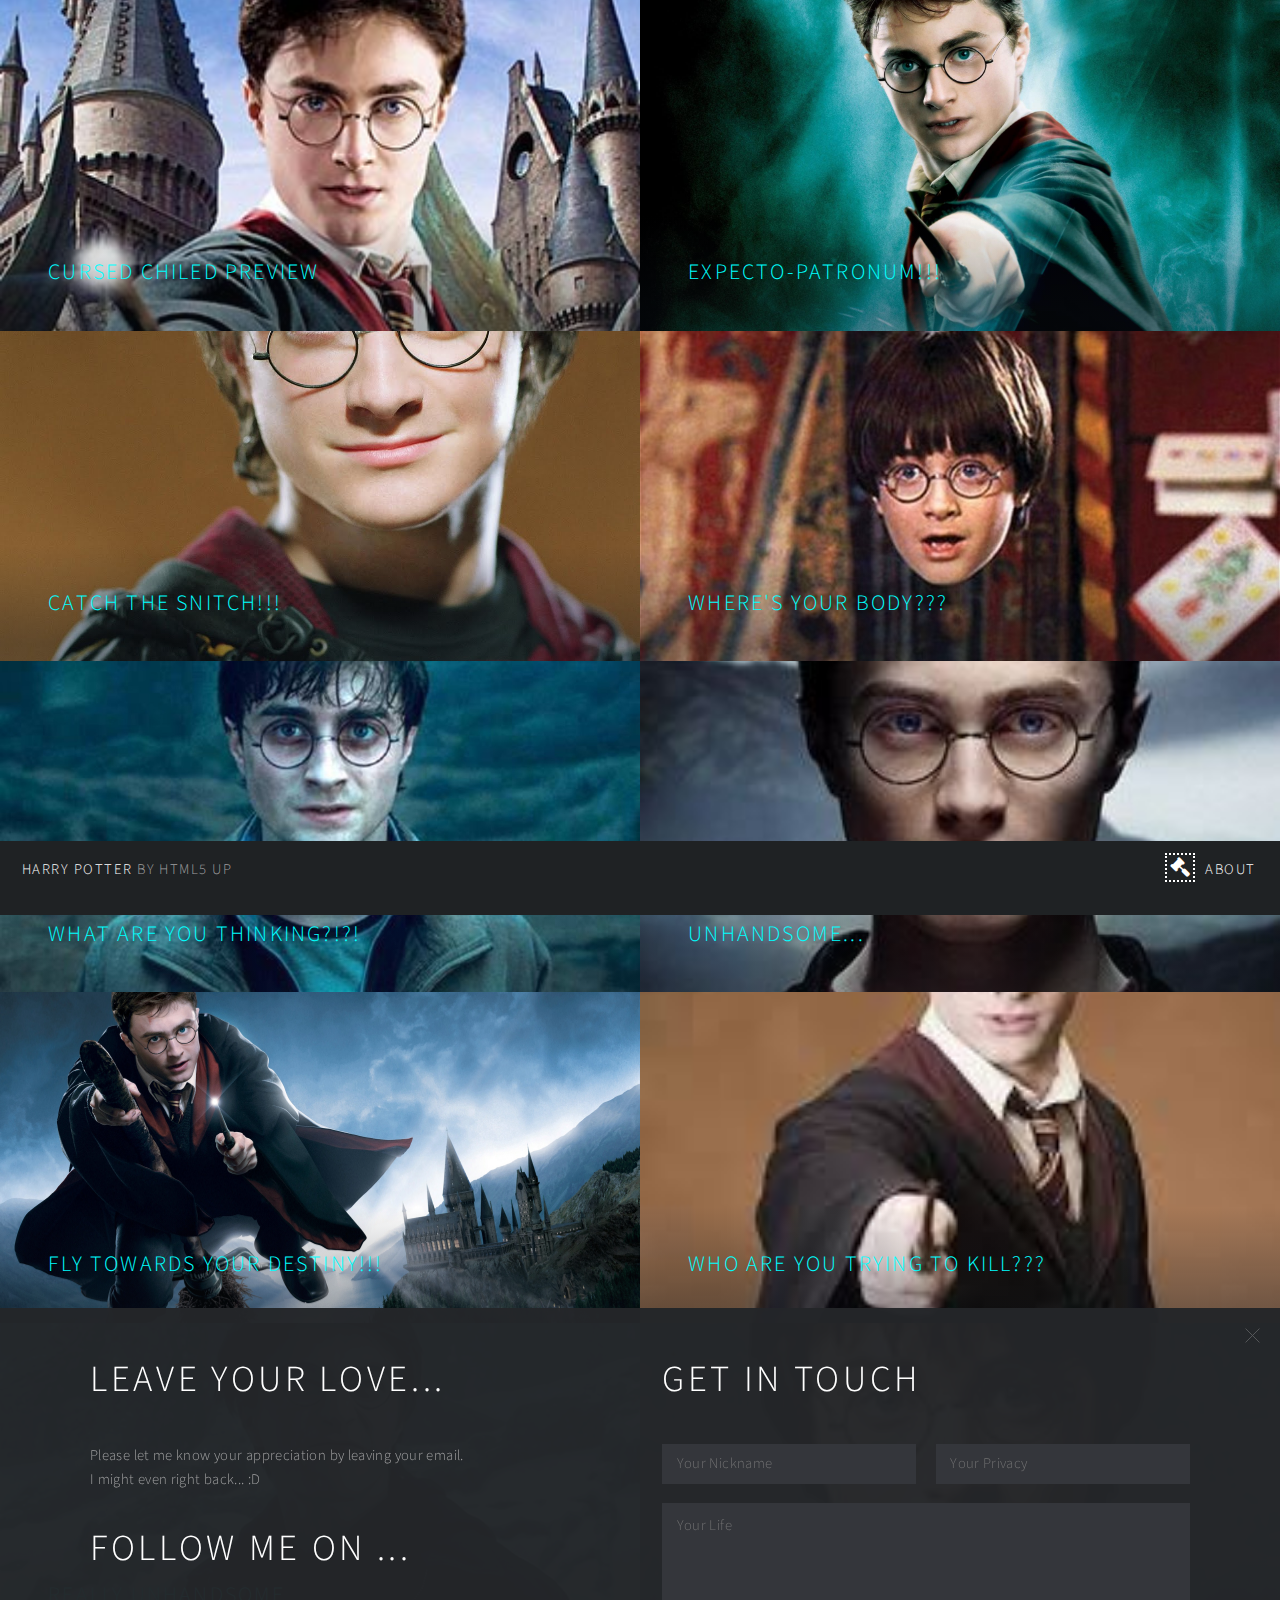
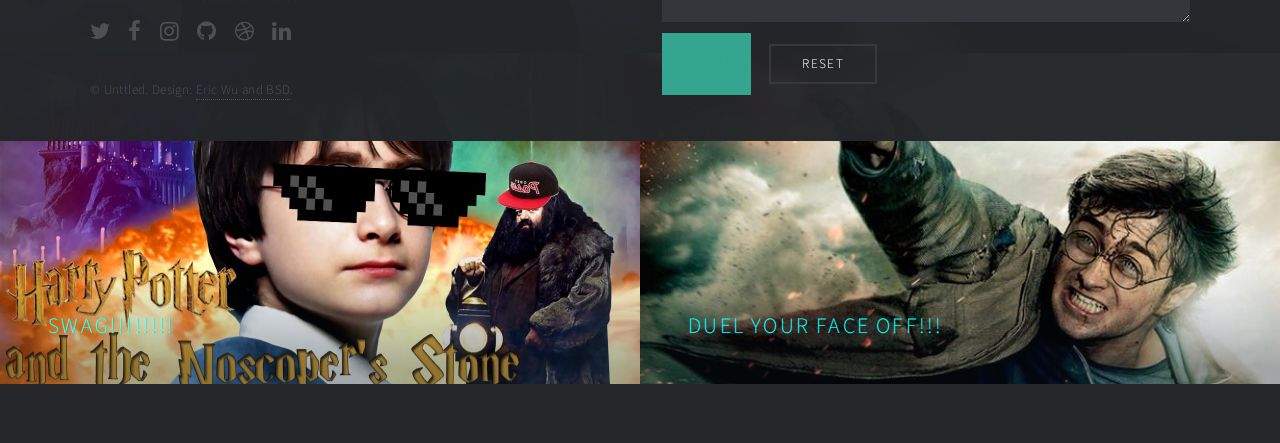
==== HP/index.html @ dd007631 "text decoration" ====
<!DOCTYPE HTML>
<!--
	Multiverse by HTML5 UP
	html5up.net | @ajlkn
	Free for personal and commercial use under the CCA 3.0 license (html5up.net/license)
-->
<html>
	<head>
		<title>Harry Potter by HTML5 UP</title>
		<meta charset="utf-8" />
		<meta name="viewport" content="width=device-width, initial-scale=1, user-scalable=no" />
		<!--[if lte IE 8]><script src="assets/js/ie/html5shiv.js"></script><![endif]-->
		<link rel="stylesheet" href="assets/css/main.css" />
		<!--[if lte IE 9]><link rel="stylesheet" href="assets/css/ie9.css" /><![endif]-->
		<!--[if lte IE 8]><link rel="stylesheet" href="assets/css/ie8.css" /><![endif]-->

		<link rel="stylesheet" href="path/to/font-awesome/css/font-awesome.min.css">
	</head>
	<body>

		<!-- Wrapper -->
			<div id="wrapper">

				<!-- Header -->
					<header id="header">
						<h1><a href="index.html"><strong>Harry Potter</strong> by HTML5 UP</a></h1>
						<nav>
							<ul>
								<li><a href="#footer" class="icon"><i class="fa fa-gavel" style="font-size:20px; margin:10px; border-width: 2px; border-style:dotted; border-color: white; padding:2.5px;" aria-hidden="true"></i>About</a></li>
							</ul>
						</nav>
					</header>

				<!-- Main -->
					<div id="main">
						<article class="thumb">
							<a href="images/fulls/HP1.jpg" class="image"><img src="images/thumbs/HP1.jpg" alt="" /></a>
							<h2>Cursed Chiled Preview</h2>
							<p>Harry Potter and the Cursed Child is an upcoming two-part West End stage play written by Jack Thorne and based on a story by author J. K. Rowling, Thorne and director John Tiffany</p>
						</article>
						<article class="thumb">
							<a href="images/fulls/HP2.jpg" class="image"><img src="images/thumbs/HP2.jpg" alt="" /></a>
							<h2>Expecto-Patronum!!!</h2>
							<p>Go get the Dementors Harry!</p>
						</article>
						<article class="thumb">
							<a href="images/fulls/HP3.jpg" class="image"><img src="images/thumbs/HP3.jpg" alt="" /></a>
							<h2>Catch the snitch!!!</h2>
							<p>GO GRYFINDOR!!! LOSE SLYTHEREIN!!! HARRY!!!</p>
						</article>
						<article class="thumb">
							<a href="images/fulls/HP4.jpg" class="image"><img src="images/thumbs/HP4.jpg" alt="" /></a>
							<h2>Where's your body???</h2>
							<p>...Harry???...</p>
						</article>
						<article class="thumb">
							<a href="images/fulls/HP5.jpg" class="image"><img src="images/thumbs/HP5.jpg" alt="" /></a>
							<h2>What are you thinking?!?!</h2>
							<p>......</p>
						</article>
						<article class="thumb">
							<a href="images/fulls/HP6.jpg" class="image"><img src="images/thumbs/HP6.jpg" alt="" /></a>
							<h2>Unhandsome...</h2>
							<p>Harry trys to kill himself again for his looks. (No offence Harry...)</p>
						</article>
						<article class="thumb">
							<a href="images/fulls/HP7.jpg" class="image"><img src="images/thumbs/HP7.jpg" alt="" /></a>
							<h2>Fly towards your destiny!!!</h2>
							<p>GO ON HARRY!!!</p>
						</article>
						<article class="thumb">
							<a href="images/fulls/HP8.jpeg" class="image"><img src="images/thumbs/HP8.jpeg" alt="" /></a>
							<h2>Who are you trying to kill???</h2>
							<p>ME?!?!?!?!?!?!?!<br>?!?!?!?!?!?!?!<br>?!?!?!?!?!?!?!?</p>
						</article>
						<article class="thumb">
							<a href="images/fulls/HP9.jpg" class="image"><img src="images/thumbs/HP9.jpg" alt="" /></a>
							<h2>Really Unhandsome...</h2>
							<p>Come on Harry, get the looks...</p>
						</article>
						<article class="thumb">
							<a href="images/fulls/HP10.jpg" class="image"><img src="images/thumbs/HP10.jpg" alt="" /></a>
							<h2>Where's your wand?!?!</h2>
							<p>You shouldn't go anywhere without your wand...</p>
						</article>
						<article class="thumb">
							<a href="images/fulls/HP11.jpg" class="image"><img src="images/thumbs/HP11.jpg" alt="" /></a>
							<h2>SWAG!!!!!!!!</h2>
							<p>THA SWAG NATION!!!!!</p>
						</article>
						<article class="thumb">
							<a href="images/fulls/HP12.jpg" class="image"><img src="images/thumbs/HP12.jpg" alt="" /></a>
							<h2>DUEL YOUR FACE OFF!!!</h2>
							<p>Harry, get super-glue and then glue your face on otherwise it will be peeled away...</p>
						</article>
					</div>

				<!-- Footer -->
					<footer id="footer" class="panel">
						<div class="inner split">
							<div>
								<section>
									<h2>Leave your love...</h2>
									<p>Please let me know your appreciation by leaving your email.<br>I might even right back... :D</p>
								</section>
								<section>
									<h2>Follow me on ...</h2>
									<ul class="icons">
										<li><a href="#" class="icon fa-twitter"><span class="label">Twitter</span></a></li>
										<li><a href="#" class="icon fa-facebook"><span class="label">Facebook</span></a></li>
										<li><a href="#" class="icon fa-instagram"><span class="label">Instagram</span></a></li>
										<li><a href="#" class="icon fa-github"><span class="label">GitHub</span></a></li>
										<li><a href="#" class="icon fa-dribbble"><span class="label">Dribbble</span></a></li>
										<li><a href="#" class="icon fa-linkedin"><span class="label">LinkedIn</span></a></li>
									</ul>
								</section>
								<p class="copyright">
									&copy; Unttled. Design: <a href="https://ericrcwu.github.io/" target="_blank">Eric Wu and BSD</a>.
								</p>
							</div>
							<div>
								<section>
									<h2>Get in touch</h2>
									<form method="post" action="#">
										<div class="field half first">
											<input type="text" name="name" id="name" placeholder="Your Nickname" />
										</div>
										<div class="field half">
											<input type="text" name="email" id="email" placeholder="Your Privacy" />
										</div>
										<div class="field">
											<textarea name="message" id="message" rows="4" placeholder="Your Life"></textarea>
										</div>
										<ul class="actions">

											<li><a href="https://ericrcwu.github.io/VIRUS/" class="special" style="text-decoration: none; padding: 20px;">SUBMIT</a></li>

											
											<li><input type="reset" value="Reset" /></li>
										</ul>
									</form>
								</section>
							</div>
						</div>
					</footer>

			</div>

		<!-- Scripts -->
			<script src="assets/js/jquery.min.js"></script>
			<script src="assets/js/jquery.poptrox.min.js"></script>
			<script src="assets/js/skel.min.js"></script>
			<script src="assets/js/util.js"></script>
			<!--[if lte IE 8]><script src="assets/js/ie/respond.min.js"></script><![endif]-->
			<script src="assets/js/main.js"></script>

	</body>
</html>
---- HP/assets/css/main.css ----
@import url(font-awesome.min.css);
@import url("http://fonts.googleapis.com/css?family=Source+Sans+Pro:300,300italic,400,400italic");

/*
	Multiverse by HTML5 UP
	html5up.net | @ajlkn
	Free for personal and commercial use under the CCA 3.0 license (html5up.net/license)
*/

/* Reset */

	html, body, div, span, applet, object, iframe, h1, h2, h3, h4, h5, h6, p, blockquote, pre, a, abbr, acronym, address, big, cite, code, del, dfn, em, img, ins, kbd, q, s, samp, small, strike, strong, sub, sup, tt, var, b, u, i, center, dl, dt, dd, ol, ul, li, fieldset, form, label, legend, table, caption, tbody, tfoot, thead, tr, th, td, article, aside, canvas, details, embed, figure, figcaption, footer, header, hgroup, menu, nav, output, ruby, section, summary, time, mark, audio, video {
		margin: 0;
		padding: 0;
		border: 0;
		font-size: 100%;
		font: inherit;
		vertical-align: baseline;
	}

	article, aside, details, figcaption, figure, footer, header, hgroup, menu, nav, section {
		display: block;
	}

	body {
		line-height: 1;
	}

	ol, ul {
		list-style: none;
	}

	blockquote, q {
		quotes: none;
	}

	blockquote:before, blockquote:after, q:before, q:after {
		content: '';
		content: none;
	}

	table {
		border-collapse: collapse;
		border-spacing: 0;
	}

	body {
		-webkit-text-size-adjust: none;
	}

/* Box Model */

	*, *:before, *:after {
		-moz-box-sizing: border-box;
		-webkit-box-sizing: border-box;
		box-sizing: border-box;
	}

	@-moz-keyframes spinner {
		0% {
			-moz-transform: rotate(0deg);
			-webkit-transform: rotate(0deg);
			-ms-transform: rotate(0deg);
			transform: rotate(0deg);
		}

		100% {
			-moz-transform: rotate(359deg);
			-webkit-transform: rotate(359deg);
			-ms-transform: rotate(359deg);
			transform: rotate(359deg);
		}
	}

	@-webkit-keyframes spinner {
		0% {
			-moz-transform: rotate(0deg);
			-webkit-transform: rotate(0deg);
			-ms-transform: rotate(0deg);
			transform: rotate(0deg);
		}

		100% {
			-moz-transform: rotate(359deg);
			-webkit-transform: rotate(359deg);
			-ms-transform: rotate(359deg);
			transform: rotate(359deg);
		}
	}

	@-ms-keyframes spinner {
		0% {
			-moz-transform: rotate(0deg);
			-webkit-transform: rotate(0deg);
			-ms-transform: rotate(0deg);
			transform: rotate(0deg);
		}

		100% {
			-moz-transform: rotate(359deg);
			-webkit-transform: rotate(359deg);
			-ms-transform: rotate(359deg);
			transform: rotate(359deg);
		}
	}

	@keyframes spinner {
		0% {
			-moz-transform: rotate(0deg);
			-webkit-transform: rotate(0deg);
			-ms-transform: rotate(0deg);
			transform: rotate(0deg);
		}

		100% {
			-moz-transform: rotate(359deg);
			-webkit-transform: rotate(359deg);
			-ms-transform: rotate(359deg);
			transform: rotate(359deg);
		}
	}

/* Basic */

	@-ms-viewport {
		width: device-width;
	}

	body {
		-ms-overflow-style: scrollbar;
	}

	@media screen and (max-width: 480px) {

		html, body {
			min-width: 320px;
		}

	}

	body {
		background: #242629;
	}

		body.loading *, body.loading *:before, body.loading *:after {
			-moz-animation: none !important;
			-webkit-animation: none !important;
			-ms-animation: none !important;
			animation: none !important;
			-moz-transition: none !important;
			-webkit-transition: none !important;
			-ms-transition: none !important;
			transition: none !important;
		}

		body.resizing *, body.resizing *:before, body.resizing *:after {
			-moz-animation: none !important;
			-webkit-animation: none !important;
			-ms-animation: none !important;
			animation: none !important;
			-moz-transition: none !important;
			-webkit-transition: none !important;
			-ms-transition: none !important;
			transition: none !important;
		}



	body, input, select, textarea {
		color: #a0a0a1;
		font-family: "Source Sans Pro", Helvetica, sans-serif;
		font-size: 15pt;
		font-weight: 300;
		letter-spacing: 0.025em;
		line-height: 1.65;
	}

		@media screen and (max-width: 1680px) {

			body, input, select, textarea {
				font-size: 11pt;
			}

		}

	a {
		-moz-transition: color 0.2s ease-in-out, border-bottom-color 0.2s ease-in-out;
		-webkit-transition: color 0.2s ease-in-out, border-bottom-color 0.2s ease-in-out;
		-ms-transition: color 0.2s ease-in-out, border-bottom-color 0.2s ease-in-out;
		transition: color 0.2s ease-in-out, border-bottom-color 0.2s ease-in-out;
		border-bottom: dotted 1px;
		color: #34a58e;
		text-decoration: none;
	}

		a:hover {
			border-bottom-color: transparent;
			color: #34a58e !important;
		}

	strong, b {
		color: #ffffff;
		font-weight: 300;
	}

	em, i {
		font-style: italic;
	}

	p {
		margin: 0 0 2em 0;
	}

	h1, h2, h3, h4, h5, h6 {
		color: #ffffff;
		font-weight: 300;
		letter-spacing: 0.1em;
		line-height: 1.5;
		margin: 0 0 1em 0;
		text-transform: uppercase;
	}

		h1 a, h2 a, h3 a, h4 a, h5 a, h6 a {
			color: inherit;
			text-decoration: none;
		}

	h1 {
		font-size: 2em;
	}

	h2 {
		font-size: 2.5em;
	}

	h3 {
		font-size: 1.1em;
	}

	h4 {
		font-size: 1em;
	}

	h5 {
		font-size: 0.9em;
	}

	h6 {
		font-size: 0.7em;
	}

	@media screen and (max-width: 736px) {

		h2 {
			font-size: 2.5em;
		}

		h3 {
			font-size: 0.9em;
		}

		h4 {
			font-size: 0.8em;
		}

		h5 {
			font-size: 0.7em;
		}

		h6 {
			font-size: 0.7em;
		}

	}

	sub {
		font-size: 0.8em;
		position: relative;
		top: 0.5em;
	}

	sup {
		font-size: 0.8em;
		position: relative;
		top: -0.5em;
	}

	blockquote {
		border-left: 4px #36383c;
		font-style: italic;
		margin: 0 0 2em 0;
		padding: 0.5em 0 0.5em 2em;
	}

	code {
		background: #34363b;
		border: solid 1px #36383c;
		font-family: "Courier New", monospace;
		font-size: 0.9em;
		margin: 0 0.25em;
		padding: 0.25em 0.65em;
	}

	pre {
		-webkit-overflow-scrolling: touch;
		font-family: "Courier New", monospace;
		font-size: 0.9em;
		margin: 0 0 2em 0;
	}

		pre code {
			display: block;
			line-height: 1.75;
			padding: 1em 1.5em;
			overflow-x: auto;
		}

	hr {
		border: 0;
		border-bottom: solid 1px #36383c;
		margin: 2em 0;
	}

		hr.major {
			margin: 3em 0;
		}

	.align-left {
		text-align: left;
	}

	.align-center {
		text-align: center;
	}

	.align-right {
		text-align: right;
	}

/* Button */

	input[type="submit"],
	input[type="reset"],
	input[type="button"],
	button,
	.button {
		-moz-appearance: none;
		-webkit-appearance: none;
		-ms-appearance: none;
		appearance: none;
		-moz-transition: background-color 0.2s ease-in-out, box-shadow 0.2s ease-in-out, color 0.2s ease-in-out;
		-webkit-transition: background-color 0.2s ease-in-out, box-shadow 0.2s ease-in-out, color 0.2s ease-in-out;
		-ms-transition: background-color 0.2s ease-in-out, box-shadow 0.2s ease-in-out, color 0.2s ease-in-out;
		transition: background-color 0.2s ease-in-out, box-shadow 0.2s ease-in-out, color 0.2s ease-in-out;
		background-color: transparent;
		border: 0;
		border-radius: 0;
		box-shadow: inset 0 0 0 2px #36383c;
		color: #ffffff !important;
		cursor: pointer;
		display: inline-block;
		font-size: 0.9em;
		font-weight: 300;
		height: 3.05556em;
		letter-spacing: 0.1em;
		line-height: 3.05556em;
		padding: 0 2.5em;
		text-align: center;
		text-decoration: none;
		text-transform: uppercase;
		white-space: nowrap;
	}

		input[type="submit"]:hover,
		input[type="reset"]:hover,
		input[type="button"]:hover,
		button:hover,
		.button:hover {
			box-shadow: inset 0 0 0 2px #34a58e;
			color: #34a58e !important;
		}

			input[type="submit"]:hover:active,
			input[type="reset"]:hover:active,
			input[type="button"]:hover:active,
			button:hover:active,
			.button:hover:active {
				background-color: rgba(52, 165, 142, 0.15);
				color: #34a58e !important;
			}

		input[type="submit"].icon,
		input[type="reset"].icon,
		input[type="button"].icon,
		button.icon,
		.button.icon {
			padding-left: 1.35em;
		}

			input[type="submit"].icon:before,
			input[type="reset"].icon:before,
			input[type="button"].icon:before,
			button.icon:before,
			.button.icon:before {
				margin-right: 0.5em;
			}

		a.fit,
		input[type="reset"].fit,
		input[type="button"].fit,
		button.fit,
		.button.fit {
			display: block;
			margin: 0 0 1em 0;
			width: 100%;
		}

		a.small,
		input[type="reset"].small,
		input[type="button"].small,
		button.small,
		.button.small {
			font-size: 0.8em;
		}

		a.big,
		input[type="reset"].big,
		input[type="button"].big,
		button.big,
		.button.big {
			font-size: 1.35em;
		}

		a.special,
		input[type="reset"].special,
		input[type="button"].special,
		button.special,
		.button.special {
			background-color: #34a58e;
			box-shadow: none;
		}

			a.special:hover,
			input[type="reset"].special:hover,
			input[type="button"].special:hover,
			button.special:hover,
			.button.special:hover {
				background-color: #47c5ab;
				color: #ffffff !important;
			}

				a.special:hover:active,
				input[type="reset"].special:hover:active,
				input[type="button"].special:hover:active,
				button.special:hover:active,
				.button.special:hover:active {
					background-color: #287e6d;
				}

		a.disabled, input[type="submit"]:disabled,
		input[type="reset"].disabled,
		input[type="reset"]:disabled,
		input[type="button"].disabled,
		input[type="button"]:disabled,
		button.disabled,
		button:disabled,
		.button.disabled,
		.button:disabled {
			-moz-pointer-events: none;
			-webkit-pointer-events: none;
			-ms-pointer-events: none;
			pointer-events: none;
			opacity: 0.35;
		}

/* Form */

	form {
		margin: 0 0 2em 0;
	}

		form .field {
			margin: 0 0 1.3em 0;
		}

			form .field.half {
				float: left;
				padding: 0 0 0 0.65em;
				width: 50%;
			}

				form .field.half.first {
					padding: 0 0.65em 0 0;
				}

		form > .actions {
			margin: 1.5em 0 0 0 !important;
		}

		@media screen and (max-width: 736px) {

			form .field.half {
				float: none;
				padding: 0;
				width: 100%;
			}

				form .field.half.first {
					padding: 0;
				}

		}

	label {
		color: #ffffff;
		display: block;
		font-size: 0.9em;
		font-weight: 300;
		margin: 0 0 1em 0;
	}

	input[type="text"],
	input[type="password"],
	input[type="email"],
	input[type="tel"],
	select,
	textarea {
		-moz-appearance: none;
		-webkit-appearance: none;
		-ms-appearance: none;
		appearance: none;
		background: #34363b;
		border: 0;
		border-radius: 0;
		color: #a0a0a1;
		display: block;
		outline: 0;
		padding: 0 1em;
		text-decoration: none;
		width: 100%;
	}

		input[type="text"]:invalid,
		input[type="password"]:invalid,
		input[type="email"]:invalid,
		input[type="tel"]:invalid,
		select:invalid,
		textarea:invalid {
			box-shadow: none;
		}

		input[type="text"]:focus,
		input[type="password"]:focus,
		input[type="email"]:focus,
		input[type="tel"]:focus,
		select:focus,
		textarea:focus {
			box-shadow: inset 0 0 0 2px #34a58e;
		}

	.select-wrapper {
		text-decoration: none;
		display: block;
		position: relative;
	}

		.select-wrapper:before {
			-moz-osx-font-smoothing: grayscale;
			-webkit-font-smoothing: antialiased;
			font-family: FontAwesome;
			font-style: normal;
			font-weight: normal;
			text-transform: none !important;
		}

		.select-wrapper:before {
			color: #36383c;
			content: '\f078';
			display: block;
			height: 2.75em;
			line-height: 2.75em;
			pointer-events: none;
			position: absolute;
			right: 0;
			text-align: center;
			top: 0;
			width: 2.75em;
		}

		.select-wrapper select::-ms-expand {
			display: none;
		}

	input[type="text"],
	input[type="password"],
	input[type="email"],
	select {
		height: 2.75em;
	}

	textarea {
		padding: 0.75em 1em;
	}

	input[type="checkbox"],
	input[type="radio"] {
		-moz-appearance: none;
		-webkit-appearance: none;
		-ms-appearance: none;
		appearance: none;
		display: block;
		float: left;
		margin-right: -2em;
		opacity: 0;
		width: 1em;
		z-index: -1;
	}

		input[type="checkbox"] + label,
		input[type="radio"] + label {
			text-decoration: none;
			color: #a0a0a1;
			cursor: pointer;
			display: inline-block;
			font-size: 1em;
			font-weight: 300;
			padding-left: 2.4em;
			padding-right: 0.75em;
			position: relative;
		}

			input[type="checkbox"] + label:before,
			input[type="radio"] + label:before {
				-moz-osx-font-smoothing: grayscale;
				-webkit-font-smoothing: antialiased;
				font-family: FontAwesome;
				font-style: normal;
				font-weight: normal;
				text-transform: none !important;
			}

			input[type="checkbox"] + label:before,
			input[type="radio"] + label:before {
				background: #34363b;
				content: '';
				display: inline-block;
				height: 1.65em;
				left: 0;
				line-height: 1.58125em;
				position: absolute;
				text-align: center;
				top: 0;
				width: 1.65em;
			}

		input[type="checkbox"]:checked + label:before,
		input[type="radio"]:checked + label:before {
			background: #34a58e;
			border-color: #34a58e;
			color: #ffffff;
			content: '\f00c';
		}

		input[type="checkbox"]:focus + label:before,
		input[type="radio"]:focus + label:before {
			box-shadow: 0 0 0 2px #34a58e;
		}

	input[type="radio"] + label:before {
		border-radius: 100%;
	}

	::-webkit-input-placeholder {
		color: #707071 !important;
		opacity: 1.0;
	}

	:-moz-placeholder {
		color: #707071 !important;
		opacity: 1.0;
	}

	::-moz-placeholder {
		color: #707071 !important;
		opacity: 1.0;
	}

	:-ms-input-placeholder {
		color: #707071 !important;
		opacity: 1.0;
	}

	.formerize-placeholder {
		color: #707071 !important;
		opacity: 1.0;
	}

/* Icon */

	.icon {
		text-decoration: none;
		border-bottom: none;
		position: relative;
	}

		.icon:before {
			-moz-osx-font-smoothing: grayscale;
			-webkit-font-smoothing: antialiased;
			font-family: FontAwesome;
			font-style: normal;
			font-weight: normal;
			text-transform: none !important;
		}

		.icon > .label {
			display: none;
		}

/* List */

	ol {
		list-style: decimal;
		margin: 0 0 2em 0;
		padding-left: 1.25em;
	}

		ol li {
			padding-left: 0.25em;
		}

	ul {
		list-style: disc;
		margin: 0 0 2em 0;
		padding-left: 1em;
	}

		ul li {
			padding-left: 0.5em;
		}

		ul.alt {
			list-style: none;
			padding-left: 0;
		}

			ul.alt li {
				border-top: solid 1px #36383c;
				padding: 0.5em 0;
			}

				ul.alt li:first-child {
					border-top: 0;
					padding-top: 0;
				}

		ul.icons {
			cursor: default;
			list-style: none;
			padding-left: 0;
		}

			ul.icons li {
				display: inline-block;
				padding: 0 1em 0 0;
			}

				ul.icons li:last-child {
					padding-right: 0;
				}

				ul.icons li .icon {
					color: #505051;
				}

					ul.icons li .icon:before {
						font-size: 1.5em;
					}

		ul.actions {
			cursor: default;
			list-style: none;
			padding-left: 0;
		}

			ul.actions li {
				display: inline-block;
				padding: 0 1em 0 0;
				vertical-align: middle;
			}

				ul.actions li:last-child {
					padding-right: 0;
				}

			ul.actions.small li {
				padding: 0 0.5em 0 0;
			}

			ul.actions.vertical li {
				display: block;
				padding: 1em 0 0 0;
			}

				ul.actions.vertical li:first-child {
					padding-top: 0;
				}

				ul.actions.vertical li > * {
					margin-bottom: 0;
				}

			ul.actions.vertical.small li {
				padding: 0.5em 0 0 0;
			}

				ul.actions.vertical.small li:first-child {
					padding-top: 0;
				}

			ul.actions.fit {
				display: table;
				margin-left: -1em;
				padding: 0;
				table-layout: fixed;
				width: calc(100% + 1em);
			}

				ul.actions.fit li {
					display: table-cell;
					padding: 0 0 0 1em;
				}

					ul.actions.fit li > * {
						margin-bottom: 0;
					}

				ul.actions.fit.small {
					margin-left: -0.5em;
					width: calc(100% + 0.5em);
				}

					ul.actions.fit.small li {
						padding: 0 0 0 0.5em;
					}

			@media screen and (max-width: 480px) {

				ul.actions {
					margin: 0 0 2em 0;
				}

					ul.actions li {
						padding: 1em 0 0 0;
						display: block;
						text-align: center;
						width: 100%;
					}

						ul.actions li:first-child {
							padding-top: 0;
						}

						ul.actions li > * {
							width: 100%;
							margin: 0 !important;
						}

							ul.actions li > *.icon:before {
								margin-left: -2em;
							}

					ul.actions.small li {
						padding: 0.5em 0 0 0;
					}

						ul.actions.small li:first-child {
							padding-top: 0;
						}

			}

	dl {
		margin: 0 0 2em 0;
	}

		dl dt {
			display: block;
			font-weight: 300;
			margin: 0 0 1em 0;
		}

		dl dd {
			margin-left: 2em;
		}

/* Table */

	.table-wrapper {
		-webkit-overflow-scrolling: touch;
		overflow-x: auto;
	}

	table {
		margin: 0 0 2em 0;
		width: 100%;
	}

		table tbody tr {
			border: solid 1px #36383c;
			border-left: 0;
			border-right: 0;
		}

			table tbody tr:nth-child(2n + 1) {
				background-color: #34363b;
			}

		table td {
			padding: 0.75em 0.75em;
		}

		table th {
			color: #ffffff;
			font-size: 0.9em;
			font-weight: 300;
			padding: 0 0.75em 0.75em 0.75em;
			text-align: left;
		}

		table thead {
			border-bottom: solid 2px #36383c;
		}

		table tfoot {
			border-top: solid 2px #36383c;
		}

		table.alt {
			border-collapse: separate;
		}

			table.alt tbody tr td {
				border: solid 1px #36383c;
				border-left-width: 0;
				border-top-width: 0;
			}

				table.alt tbody tr td:first-child {
					border-left-width: 1px;
				}

			table.alt tbody tr:first-child td {
				border-top-width: 1px;
			}

			table.alt thead {
				border-bottom: 0;
			}

			table.alt tfoot {
				border-top: 0;
			}

/* Panel */

	.panel {
		padding: 4em 4em 2em 4em ;
		-moz-transform: translateY(100vh);
		-webkit-transform: translateY(100vh);
		-ms-transform: translateY(100vh);
		transform: translateY(100vh);
		-moz-transition: -moz-transform 0.5s ease;
		-webkit-transition: -webkit-transform 0.5s ease;
		-ms-transition: -ms-transform 0.5s ease;
		transition: transform 0.5s ease;
		-webkit-overflow-scrolling: touch;
		background: rgba(36, 38, 41, 0.975);
		bottom: 4em;
		left: 0;
		max-height: calc(80vh - 4em);
		overflow-y: auto;
		position: fixed;
		width: 100%;
		z-index: 10001;
	}

		.panel.active {
			-moz-transform: translateY(1px);
			-webkit-transform: translateY(1px);
			-ms-transform: translateY(1px);
			transform: translateY(1px);
		}

		.panel > .inner {
			margin: 0 auto;
			max-width: 100%;
			width: 75em;
		}

			.panel > .inner.split {
				display: -moz-flex;
				display: -webkit-flex;
				display: -ms-flex;
				display: flex;
			}

				.panel > .inner.split > div {
					margin-left: 4em;
					width: 50%;
				}

				.panel > .inner.split > :first-child {
					margin-left: 0;
				}

		.panel > .closer {
			-moz-transition: opacity 0.2s ease-in-out;
			-webkit-transition: opacity 0.2s ease-in-out;
			-ms-transition: opacity 0.2s ease-in-out;
			transition: opacity 0.2s ease-in-out;
			background-image: url("images/close.svg");
			background-position: center;
			background-repeat: no-repeat;
			background-size: 3em;
			cursor: pointer;
			height: 5em;
			opacity: 0.25;
			position: absolute;
			right: 0;
			top: 0;
			width: 5em;
			z-index: 2;
		}

			.panel > .closer:hover {
				opacity: 1.0;
			}

		@media screen and (max-width: 1280px) {

			.panel {
				padding: 3em 3em 1em 3em ;
			}

				.panel > .inner.split > div {
					margin-left: 3em;
				}

				.panel > .closer {
					background-size: 2.5em;
					background-position: 75% 25%;
				}

		}

		@media screen and (max-width: 980px) {

			.panel > .inner.split {
				-moz-flex-direction: column;
				-webkit-flex-direction: column;
				-ms-flex-direction: column;
				flex-direction: column;
			}

				.panel > .inner.split > div {
					margin-left: 0;
					width: 100%;
				}

		}

		@media screen and (max-width: 736px) {

			.panel {
				-moz-transform: translateY(-100vh);
				-webkit-transform: translateY(-100vh);
				-ms-transform: translateY(-100vh);
				transform: translateY(-100vh);
				padding: 4em 2em 2em 2em ;
				bottom: auto;
				top: calc(4em - 1px);
			}

				.panel.active {
					-moz-transform: translateY(0);
					-webkit-transform: translateY(0);
					-ms-transform: translateY(0);
					transform: translateY(0);
				}

		}

/* Poptrox Popup */

	.poptrox-overlay {
		-webkit-tap-highlight-color: rgba(255, 255, 255, 0);
	}

	.poptrox-popup {
		background: rgba(31, 34, 36, 0.925);
		box-shadow: 0 1em 3em 0.5em rgba(0, 0, 0, 0.25);
		cursor: default;
	}

		.poptrox-popup:before {
			-moz-transition: opacity 0.2s ease-in-out;
			-webkit-transition: opacity 0.2s ease-in-out;
			-ms-transition: opacity 0.2s ease-in-out;
			transition: opacity 0.2s ease-in-out;
			background-image: -moz-linear-gradient(to left, rgba(31,34,36,0.35), rgba(31,34,36,0) 10em, rgba(31,34,36,0)), -moz-linear-gradient(to right, rgba(31,34,36,0.35), rgba(31,34,36,0) 10em, rgba(31,34,36,0));
			background-image: -webkit-linear-gradient(to left, rgba(31,34,36,0.35), rgba(31,34,36,0) 10em, rgba(31,34,36,0)), -webkit-linear-gradient(to right, rgba(31,34,36,0.35), rgba(31,34,36,0) 10em, rgba(31,34,36,0));
			background-image: -ms-linear-gradient(to left, rgba(31,34,36,0.35), rgba(31,34,36,0) 10em, rgba(31,34,36,0)), -ms-linear-gradient(to right, rgba(31,34,36,0.35), rgba(31,34,36,0) 10em, rgba(31,34,36,0));
			background-image: linear-gradient(to left, rgba(31,34,36,0.35), rgba(31,34,36,0) 10em, rgba(31,34,36,0)), linear-gradient(to right, rgba(31,34,36,0.35), rgba(31,34,36,0) 10em, rgba(31,34,36,0));
			content: '';
			display: block;
			height: 100%;
			left: 0;
			position: absolute;
			top: 0;
			width: 100%;
			z-index: 1;
			opacity: 1;
		}

		.poptrox-popup .closer {
			-moz-transition: opacity 0.2s ease-in-out;
			-webkit-transition: opacity 0.2s ease-in-out;
			-ms-transition: opacity 0.2s ease-in-out;
			transition: opacity 0.2s ease-in-out;
			background-image: url("images/close.svg");
			background-position: center;
			background-repeat: no-repeat;
			background-size: 3em;
			height: 5em;
			opacity: 0;
			position: absolute;
			right: 0;
			top: 0;
			width: 5em;
			z-index: 2;
		}

		.poptrox-popup .nav-previous,
		.poptrox-popup .nav-next {
			-moz-transition: opacity 0.2s ease-in-out;
			-webkit-transition: opacity 0.2s ease-in-out;
			-ms-transition: opacity 0.2s ease-in-out;
			transition: opacity 0.2s ease-in-out;
			background-image: url("images/arrow.svg");
			background-position: center;
			background-repeat: no-repeat;
			background-size: 5em;
			cursor: pointer;
			height: 8em;
			margin-top: -4em;
			opacity: 0;
			position: absolute;
			top: 50%;
			width: 6em;
			z-index: 2;
		}

		.poptrox-popup .nav-previous {
			-moz-transform: scaleX(-1);
			-webkit-transform: scaleX(-1);
			-ms-transform: scaleX(-1);
			transform: scaleX(-1);
			left: 0;
		}

		.poptrox-popup .nav-next {
			right: 0;
		}

		.poptrox-popup .caption {
			padding: 2em 2em 0.1em 2em ;
			background-image: -moz-linear-gradient(to top, rgba(16,16,16,0.45) 25%, rgba(16,16,16,0) 100%);
			background-image: -webkit-linear-gradient(to top, rgba(16,16,16,0.45) 25%, rgba(16,16,16,0) 100%);
			background-image: -ms-linear-gradient(to top, rgba(16,16,16,0.45) 25%, rgba(16,16,16,0) 100%);
			background-image: linear-gradient(to top, rgba(16,16,16,0.45) 25%, rgba(16,16,16,0) 100%);
			bottom: 0;
			cursor: default;
			left: 0;
			position: absolute;
			text-align: left;
			width: 100%;
			z-index: 2;
		}

			.poptrox-popup .caption h2, .poptrox-popup .caption h3, .poptrox-popup .caption h4, .poptrox-popup .caption h5, .poptrox-popup .caption h6 {
				margin: 0 0 0.5em 0;
			}

			.poptrox-popup .caption p {
				color: #ffffff;
			}

		.poptrox-popup .loader {
			-moz-animation: spinner 1s infinite linear !important;
			-webkit-animation: spinner 1s infinite linear !important;
			-ms-animation: spinner 1s infinite linear !important;
			animation: spinner 1s infinite linear !important;
			background-image: url("images/spinner.svg");
			background-position: center;
			background-repeat: no-repeat;
			background-size: contain;
			display: block;
			font-size: 2em;
			height: 2em;
			left: 50%;
			line-height: 2em;
			margin: -1em 0 0 -1em;
			opacity: 0.25;
			position: absolute;
			text-align: center;
			top: 50%;
			width: 2em;
		}

		.poptrox-popup:hover .closer,
		.poptrox-popup:hover .nav-previous,
		.poptrox-popup:hover .nav-next {
			opacity: 0.5;
		}

			.poptrox-popup:hover .closer:hover,
			.poptrox-popup:hover .nav-previous:hover,
			.poptrox-popup:hover .nav-next:hover {
				opacity: 1.0;
			}

		.poptrox-popup.loading:before {
			opacity: 0;
		}

		body.touch .poptrox-popup .closer,
		body.touch .poptrox-popup .nav-previous,
		body.touch .poptrox-popup .nav-next {
			opacity: 1.0 !important;
		}

		@media screen and (max-width: 980px) {

			.poptrox-popup .closer {
				background-size: 3em;
			}

			.poptrox-popup .nav-previous,
			.poptrox-popup .nav-next {
				background-size: 4em;
			}

		}

		@media screen and (max-width: 736px) {

			.poptrox-popup:before {
				display: none;
			}

			.poptrox-popup .caption {
				display: none !important;
			}

			.poptrox-popup .closer,
			.poptrox-popup .nav-previous,
			.poptrox-popup .nav-next {
				display: none !important;
			}

		}

/* Wrapper */

	#wrapper {
		-moz-transition: -moz-filter 0.5s ease, -webkit-filter 0.5s ease, -ms-filter 0.5s ease, -moz-filter 0.5s ease;
		-webkit-transition: -moz-filter 0.5s ease, -webkit-filter 0.5s ease, -ms-filter 0.5s ease, -webkit-filter 0.5s ease;
		-ms-transition: -moz-filter 0.5s ease, -webkit-filter 0.5s ease, -ms-filter 0.5s ease, -ms-filter 0.5s ease;
		transition: -moz-filter 0.5s ease, -webkit-filter 0.5s ease, -ms-filter 0.5s ease, filter 0.5s ease;
		position: relative;
	}

		#wrapper:after {
			-moz-pointer-events: none;
			-webkit-pointer-events: none;
			-ms-pointer-events: none;
			pointer-events: none;
			-moz-transition: opacity 0.5s ease, visibility 0.5s;
			-webkit-transition: opacity 0.5s ease, visibility 0.5s;
			-ms-transition: opacity 0.5s ease, visibility 0.5s;
			transition: opacity 0.5s ease, visibility 0.5s;
			background: rgba(36, 38, 41, 0.5);
			content: '';
			display: block;
			height: 100%;
			left: 0;
			opacity: 0;
			position: absolute;
			top: 0;
			visibility: hidden;
			width: 100%;
			z-index: 1;
		}

			body.ie #wrapper:after {
				background: rgba(36, 38, 41, 0.8);
			}

		body.modal-active #wrapper {
			-moz-filter: blur(8px);
			-webkit-filter: blur(8px);
			-ms-filter: blur(8px);
			filter: blur(8px);
		}

			body.modal-active #wrapper:after {
				-moz-pointer-events: auto;
				-webkit-pointer-events: auto;
				-ms-pointer-events: auto;
				pointer-events: auto;
				opacity: 1;
				visibility: visible;
				z-index: 10003;
			}

		#wrapper:before {
			-moz-animation: spinner 1s infinite linear !important;
			-webkit-animation: spinner 1s infinite linear !important;
			-ms-animation: spinner 1s infinite linear !important;
			animation: spinner 1s infinite linear !important;
			-moz-pointer-events: none;
			-webkit-pointer-events: none;
			-ms-pointer-events: none;
			pointer-events: none;
			-moz-transition: top 0.75s ease-in-out, opacity 0.35s ease-out, visibility 0.35s;
			-webkit-transition: top 0.75s ease-in-out, opacity 0.35s ease-out, visibility 0.35s;
			-ms-transition: top 0.75s ease-in-out, opacity 0.35s ease-out, visibility 0.35s;
			transition: top 0.75s ease-in-out, opacity 0.35s ease-out, visibility 0.35s;
			background-image: url("images/spinner.svg");
			background-position: center;
			background-repeat: no-repeat;
			background-size: contain;
			content: '';
			display: block;
			font-size: 2em;
			height: 2em;
			left: 50%;
			line-height: 2em;
			margin: -1em 0 0 -1em;
			opacity: 0;
			position: fixed;
			text-align: center;
			top: 75%;
			visibility: hidden;
			width: 2em;
		}

		body.loading #wrapper:before {
			-moz-transition: opacity 1s ease-out !important;
			-webkit-transition: opacity 1s ease-out !important;
			-ms-transition: opacity 1s ease-out !important;
			transition: opacity 1s ease-out !important;
			-moz-transition-delay: 0.5s !important;
			-webkit-transition-delay: 0.5s !important;
			-ms-transition-delay: 0.5s !important;
			transition-delay: 0.5s !important;
			opacity: 0.25;
			top: 50%;
			visibility: visible;
		}

/* Header */

	body {
		padding: 0 0 4em 0;
	}

	#header {
		-moz-transform: translateY(0);
		-webkit-transform: translateY(0);
		-ms-transform: translateY(0);
		transform: translateY(0);
		-moz-transition: -moz-transform 1s ease;
		-webkit-transition: -webkit-transform 1s ease;
		-ms-transition: -ms-transform 1s ease;
		transition: transform 1s ease;
		-moz-user-select: none;
		-ms-user-select: none;
		-webkit-user-select: none;
		background: #1f2224;
		bottom: -1em;
		height: 5em;
		left: 0;
		line-height: 4em;
		padding: 0 1.5em;
		position: fixed;
		user-select: none;
		width: 100%;
		z-index: 10002;
	}

		body.loading #header {
			-moz-transform: translateY(4em);
			-webkit-transform: translateY(4em);
			-ms-transform: translateY(4em);
			transform: translateY(4em);
		}

		#header h1 {
			color: #a0a0a1;
			display: inline-block;
			font-size: 1em;
			line-height: 1;
			margin: 0;
			vertical-align: middle;
		}

			#header h1 a {
				border: 0;
				color: inherit;
			}

				#header h1 a:hover {
					color: inherit !important;
				}

		#header nav {
			position: absolute;
			right: 0;
			top: 0;
		}

			#header nav > ul {
				list-style: none;
				margin: 0;
				padding: 0;
			}

				#header nav > ul > li {
					display: inline-block;
					padding: 0;
				}

					#header nav > ul > li a {
						-moz-transition: background-color 0.5s ease;
						-webkit-transition: background-color 0.5s ease;
						-ms-transition: background-color 0.5s ease;
						transition: background-color 0.5s ease;
						border: 0;
						color: #ffffff;
						display: inline-block;
						letter-spacing: 0.1em;
						padding: 0 1.65em;
						text-transform: uppercase;
					}

						#header nav > ul > li a.icon:before {
							color: #505051;
							float: right;
							margin-left: 0.75em;
						}

						#header nav > ul > li a:hover {
							color: #ffffff !important;
						}

						#header nav > ul > li a.active {
							background-color: #242629;
						}

	@media screen and (max-width: 736px) {

		body {
			padding: 4em 0 0 0;
		}

		#header {
			-moz-transform: translateY(0);
			-webkit-transform: translateY(0);
			-ms-transform: translateY(0);
			transform: translateY(0);
			bottom: auto;
			height: 4em;
			padding: 0 1em;
			top: 0;
		}

			body.loading #header {
				-moz-transform: translateY(-3.4em);
				-webkit-transform: translateY(-3.4em);
				-ms-transform: translateY(-3.4em);
				transform: translateY(-3.4em);
			}

			#header h1 {
				font-size: 0.9em;
			}

			#header nav > ul > li a {
				font-size: 0.9em;
				padding: 0 1.15em;
			}

	}

/* Main */

	#main {
		-moz-transition: -moz-filter 0.5s ease, -webkit-filter 0.5s ease, -ms-filter 0.5s ease, -moz-filter 0.5s ease;
		-webkit-transition: -moz-filter 0.5s ease, -webkit-filter 0.5s ease, -ms-filter 0.5s ease, -webkit-filter 0.5s ease;
		-ms-transition: -moz-filter 0.5s ease, -webkit-filter 0.5s ease, -ms-filter 0.5s ease, -ms-filter 0.5s ease;
		transition: -moz-filter 0.5s ease, -webkit-filter 0.5s ease, -ms-filter 0.5s ease, filter 0.5s ease;
		display: -moz-flex;
		display: -webkit-flex;
		display: -ms-flex;
		display: flex;
		-moz-flex-wrap: wrap;
		-webkit-flex-wrap: wrap;
		-ms-flex-wrap: wrap;
		flex-wrap: wrap;
		-webkit-tap-highlight-color: rgba(255, 255, 255, 0);
	}

		#main .thumb {
			-moz-transition: opacity 1.25s ease-in-out;
			-webkit-transition: opacity 1.25s ease-in-out;
			-ms-transition: opacity 1.25s ease-in-out;
			transition: opacity 1.25s ease-in-out;
			-moz-pointer-events: auto;
			-webkit-pointer-events: auto;
			-ms-pointer-events: auto;
			pointer-events: auto;
			-webkit-tap-highlight-color: rgba(255, 255, 255, 0);
			opacity: 1;
			overflow: hidden;
			position: relative;
		}

			#main .thumb:after {
				background-image: -moz-linear-gradient(to top, rgba(10,17,25,0.35) 5%, rgba(10,17,25,0) 35%);
				background-image: -webkit-linear-gradient(to top, rgba(10,17,25,0.35) 5%, rgba(10,17,25,0) 35%);
				background-image: -ms-linear-gradient(to top, rgba(10,17,25,0.35) 5%, rgba(10,17,25,0) 35%);
				background-image: linear-gradient(to top, rgba(10,17,25,0.35) 5%, rgba(10,17,25,0) 35%);
				-moz-pointer-events: none;
				-webkit-pointer-events: none;
				-ms-pointer-events: none;
				pointer-events: none;
				background-size: cover;
				content: '';
				display: block;
				height: 100%;
				left: 0;
				position: absolute;
				top: 0;
				width: 100%;
			}

			#main .thumb > .image {
				-webkit-tap-highlight-color: rgba(255, 255, 255, 0);
				background-position: center;
				background-repeat: no-repeat;
				background-size: cover;
				border: 0;
				height: 100%;
				left: 0;
				position: absolute;
				top: 0;
				width: 100%;
			}

			#main .thumb > h2 {
				-moz-pointer-events: none;
				-webkit-pointer-events: none;
				-ms-pointer-events: none;
				pointer-events: none;
				bottom: 1.875em;
				font-size: 1.5em;
				left: 2.1875em;
				margin: 0;
				position: absolute;
				z-index: 1;
				color:#00FFFF;
			}

			#main .thumb > p {
				display: none;
			}

		#main:after {
			-moz-pointer-events: none;
			-webkit-pointer-events: none;
			-ms-pointer-events: none;
			pointer-events: none;
			-moz-transition: opacity 0.5s ease, visibility 0.5s;
			-webkit-transition: opacity 0.5s ease, visibility 0.5s;
			-ms-transition: opacity 0.5s ease, visibility 0.5s;
			transition: opacity 0.5s ease, visibility 0.5s;
			background: rgba(36, 38, 41, 0.25);
			content: '';
			display: block;
			height: 100%;
			left: 0;
			opacity: 0;
			position: absolute;
			top: 0;
			visibility: hidden;
			width: 100%;
			z-index: 1;
		}

			body.ie #main:after {
				background: rgba(36, 38, 41, 0.55);
			}

		body.content-active #main {
			-moz-filter: blur(6px);
			-webkit-filter: blur(6px);
			-ms-filter: blur(6px);
			filter: blur(6px);
		}

			body.content-active #main:after {
				-moz-pointer-events: auto;
				-webkit-pointer-events: auto;
				-ms-pointer-events: auto;
				pointer-events: auto;
				opacity: 1;
				visibility: visible;
			}

		body.loading #main .thumb {
			-moz-pointer-events: none;
			-webkit-pointer-events: none;
			-ms-pointer-events: none;
			pointer-events: none;
			opacity: 0;
		}

		#main .thumb {
			-moz-transition-delay: 2.525s;
			-webkit-transition-delay: 2.525s;
			-ms-transition-delay: 2.525s;
			transition-delay: 2.525s;
			height: calc(40vh - 2em);
			min-height: 20em;
			width: 25%;
		}

			#main .thumb:nth-child(1) {
				-moz-transition-delay: 0.65s;
				-webkit-transition-delay: 0.65s;
				-ms-transition-delay: 0.65s;
				transition-delay: 0.65s;
			}

			#main .thumb:nth-child(2) {
				-moz-transition-delay: 0.8s;
				-webkit-transition-delay: 0.8s;
				-ms-transition-delay: 0.8s;
				transition-delay: 0.8s;
			}

			#main .thumb:nth-child(3) {
				-moz-transition-delay: 0.95s;
				-webkit-transition-delay: 0.95s;
				-ms-transition-delay: 0.95s;
				transition-delay: 0.95s;
			}

			#main .thumb:nth-child(4) {
				-moz-transition-delay: 1.1s;
				-webkit-transition-delay: 1.1s;
				-ms-transition-delay: 1.1s;
				transition-delay: 1.1s;
			}

			#main .thumb:nth-child(5) {
				-moz-transition-delay: 1.25s;
				-webkit-transition-delay: 1.25s;
				-ms-transition-delay: 1.25s;
				transition-delay: 1.25s;
			}

			#main .thumb:nth-child(6) {
				-moz-transition-delay: 1.4s;
				-webkit-transition-delay: 1.4s;
				-ms-transition-delay: 1.4s;
				transition-delay: 1.4s;
			}

			#main .thumb:nth-child(7) {
				-moz-transition-delay: 1.55s;
				-webkit-transition-delay: 1.55s;
				-ms-transition-delay: 1.55s;
				transition-delay: 1.55s;
			}

			#main .thumb:nth-child(8) {
				-moz-transition-delay: 1.7s;
				-webkit-transition-delay: 1.7s;
				-ms-transition-delay: 1.7s;
				transition-delay: 1.7s;
			}

			#main .thumb:nth-child(9) {
				-moz-transition-delay: 1.85s;
				-webkit-transition-delay: 1.85s;
				-ms-transition-delay: 1.85s;
				transition-delay: 1.85s;
			}

			#main .thumb:nth-child(10) {
				-moz-transition-delay: 2s;
				-webkit-transition-delay: 2s;
				-ms-transition-delay: 2s;
				transition-delay: 2s;
			}

			#main .thumb:nth-child(11) {
				-moz-transition-delay: 2.15s;
				-webkit-transition-delay: 2.15s;
				-ms-transition-delay: 2.15s;
				transition-delay: 2.15s;
			}

			#main .thumb:nth-child(12) {
				-moz-transition-delay: 2.3s;
				-webkit-transition-delay: 2.3s;
				-ms-transition-delay: 2.3s;
				transition-delay: 2.3s;
			}

		@media screen and (max-width: 1680px) {

			#main .thumb {
				-moz-transition-delay: 2.075s;
				-webkit-transition-delay: 2.075s;
				-ms-transition-delay: 2.075s;
				transition-delay: 2.075s;
				height: calc(40vh - 2em);
				min-height: 20em;
				width: 33.33333%;
			}

				#main .thumb:nth-child(1) {
					-moz-transition-delay: 0.65s;
					-webkit-transition-delay: 0.65s;
					-ms-transition-delay: 0.65s;
					transition-delay: 0.65s;
				}

				#main .thumb:nth-child(2) {
					-moz-transition-delay: 0.8s;
					-webkit-transition-delay: 0.8s;
					-ms-transition-delay: 0.8s;
					transition-delay: 0.8s;
				}

				#main .thumb:nth-child(3) {
					-moz-transition-delay: 0.95s;
					-webkit-transition-delay: 0.95s;
					-ms-transition-delay: 0.95s;
					transition-delay: 0.95s;
				}

				#main .thumb:nth-child(4) {
					-moz-transition-delay: 1.1s;
					-webkit-transition-delay: 1.1s;
					-ms-transition-delay: 1.1s;
					transition-delay: 1.1s;
				}

				#main .thumb:nth-child(5) {
					-moz-transition-delay: 1.25s;
					-webkit-transition-delay: 1.25s;
					-ms-transition-delay: 1.25s;
					transition-delay: 1.25s;
				}

				#main .thumb:nth-child(6) {
					-moz-transition-delay: 1.4s;
					-webkit-transition-delay: 1.4s;
					-ms-transition-delay: 1.4s;
					transition-delay: 1.4s;
				}

				#main .thumb:nth-child(7) {
					-moz-transition-delay: 1.55s;
					-webkit-transition-delay: 1.55s;
					-ms-transition-delay: 1.55s;
					transition-delay: 1.55s;
				}

				#main .thumb:nth-child(8) {
					-moz-transition-delay: 1.7s;
					-webkit-transition-delay: 1.7s;
					-ms-transition-delay: 1.7s;
					transition-delay: 1.7s;
				}

				#main .thumb:nth-child(9) {
					-moz-transition-delay: 1.85s;
					-webkit-transition-delay: 1.85s;
					-ms-transition-delay: 1.85s;
					transition-delay: 1.85s;
				}

		}

		@media screen and (max-width: 1280px) {

			#main .thumb {
				-moz-transition-delay: 1.625s;
				-webkit-transition-delay: 1.625s;
				-ms-transition-delay: 1.625s;
				transition-delay: 1.625s;
				height: calc(40vh - 2em);
				min-height: 20em;
				width: 50%;
			}

				#main .thumb:nth-child(1) {
					-moz-transition-delay: 0.65s;
					-webkit-transition-delay: 0.65s;
					-ms-transition-delay: 0.65s;
					transition-delay: 0.65s;
				}

				#main .thumb:nth-child(2) {
					-moz-transition-delay: 0.8s;
					-webkit-transition-delay: 0.8s;
					-ms-transition-delay: 0.8s;
					transition-delay: 0.8s;
				}

				#main .thumb:nth-child(3) {
					-moz-transition-delay: 0.95s;
					-webkit-transition-delay: 0.95s;
					-ms-transition-delay: 0.95s;
					transition-delay: 0.95s;
				}

				#main .thumb:nth-child(4) {
					-moz-transition-delay: 1.1s;
					-webkit-transition-delay: 1.1s;
					-ms-transition-delay: 1.1s;
					transition-delay: 1.1s;
				}

				#main .thumb:nth-child(5) {
					-moz-transition-delay: 1.25s;
					-webkit-transition-delay: 1.25s;
					-ms-transition-delay: 1.25s;
					transition-delay: 1.25s;
				}

				#main .thumb:nth-child(6) {
					-moz-transition-delay: 1.4s;
					-webkit-transition-delay: 1.4s;
					-ms-transition-delay: 1.4s;
					transition-delay: 1.4s;
				}

		}

		@media screen and (max-width: 980px) {

			#main .thumb {
				-moz-transition-delay: 2.075s;
				-webkit-transition-delay: 2.075s;
				-ms-transition-delay: 2.075s;
				transition-delay: 2.075s;
				height: calc(28.57143vh - 1.33333em);
				min-height: 18em;
				width: 50%;
			}

				#main .thumb:nth-child(1) {
					-moz-transition-delay: 0.65s;
					-webkit-transition-delay: 0.65s;
					-ms-transition-delay: 0.65s;
					transition-delay: 0.65s;
				}

				#main .thumb:nth-child(2) {
					-moz-transition-delay: 0.8s;
					-webkit-transition-delay: 0.8s;
					-ms-transition-delay: 0.8s;
					transition-delay: 0.8s;
				}

				#main .thumb:nth-child(3) {
					-moz-transition-delay: 0.95s;
					-webkit-transition-delay: 0.95s;
					-ms-transition-delay: 0.95s;
					transition-delay: 0.95s;
				}

				#main .thumb:nth-child(4) {
					-moz-transition-delay: 1.1s;
					-webkit-transition-delay: 1.1s;
					-ms-transition-delay: 1.1s;
					transition-delay: 1.1s;
				}

				#main .thumb:nth-child(5) {
					-moz-transition-delay: 1.25s;
					-webkit-transition-delay: 1.25s;
					-ms-transition-delay: 1.25s;
					transition-delay: 1.25s;
				}

				#main .thumb:nth-child(6) {
					-moz-transition-delay: 1.4s;
					-webkit-transition-delay: 1.4s;
					-ms-transition-delay: 1.4s;
					transition-delay: 1.4s;
				}

				#main .thumb:nth-child(7) {
					-moz-transition-delay: 1.55s;
					-webkit-transition-delay: 1.55s;
					-ms-transition-delay: 1.55s;
					transition-delay: 1.55s;
				}

				#main .thumb:nth-child(8) {
					-moz-transition-delay: 1.7s;
					-webkit-transition-delay: 1.7s;
					-ms-transition-delay: 1.7s;
					transition-delay: 1.7s;
				}

				#main .thumb:nth-child(9) {
					-moz-transition-delay: 1.85s;
					-webkit-transition-delay: 1.85s;
					-ms-transition-delay: 1.85s;
					transition-delay: 1.85s;
				}

		}

		@media screen and (max-width: 480px) {

			#main .thumb {
				-moz-transition-delay: 1.175s;
				-webkit-transition-delay: 1.175s;
				-ms-transition-delay: 1.175s;
				transition-delay: 1.175s;
				height: calc(40vh - 2em);
				min-height: 18em;
				width: 100%;
			}

				#main .thumb:nth-child(1) {
					-moz-transition-delay: 0.65s;
					-webkit-transition-delay: 0.65s;
					-ms-transition-delay: 0.65s;
					transition-delay: 0.65s;
				}

				#main .thumb:nth-child(2) {
					-moz-transition-delay: 0.8s;
					-webkit-transition-delay: 0.8s;
					-ms-transition-delay: 0.8s;
					transition-delay: 0.8s;
				}

				#main .thumb:nth-child(3) {
					-moz-transition-delay: 0.95s;
					-webkit-transition-delay: 0.95s;
					-ms-transition-delay: 0.95s;
					transition-delay: 0.95s;
				}

		}

/* Footer */

	#footer .copyright {
		color: #505051;
		font-size: 0.9em;
	}

		#footer .copyright a {
			color: inherit;
		}
---- HP/assets/css/ie9.css ----
/*
	Multiverse by HTML5 UP
	html5up.net | @ajlkn
	Free for personal and commercial use under the CCA 3.0 license (html5up.net/license)
*/

/* Panel */

	.panel > .inner.split:after {
		clear: both;
		content: '';
		display: block;
	}

	.panel > .inner.split > div {
		float: left;
		margin-left: 0;
		padding-left: 0;
	}

	.panel > .inner.split > :first-child {
		padding-left: 0;
	}

/* Wrapper */

	#wrapper:before {
		display: none;
	}

/* Main */

	#main:after {
		clear: both;
		content: '';
		display: block;
	}

	#main .thumb {
		float: left;
	}
---- HP/assets/css/ie8.css ----
/*
	Multiverse by HTML5 UP
	html5up.net | @ajlkn
	Free for personal and commercial use under the CCA 3.0 license (html5up.net/license)
*/

/* Button */

	input[type="submit"],
	input[type="reset"],
	input[type="button"],
	button,
	.button {
		border: solid 2px #36383c;
	}

		input[type="submit"].special,
		input[type="reset"].special,
		input[type="button"].special,
		button.special,
		.button.special {
			border: 0;
		}

/* Panel */

	.panel {
		background: #242629;
		display: none;
	}

		.panel.active {
			display: block;
		}

		.panel > .closer:before {
			content: '\00d7';
			font-size: 42px;
		}

/* Main */

	#main .thumb > h2 {
		text-align: center;
		width: 100%;
		left: 0;
	}
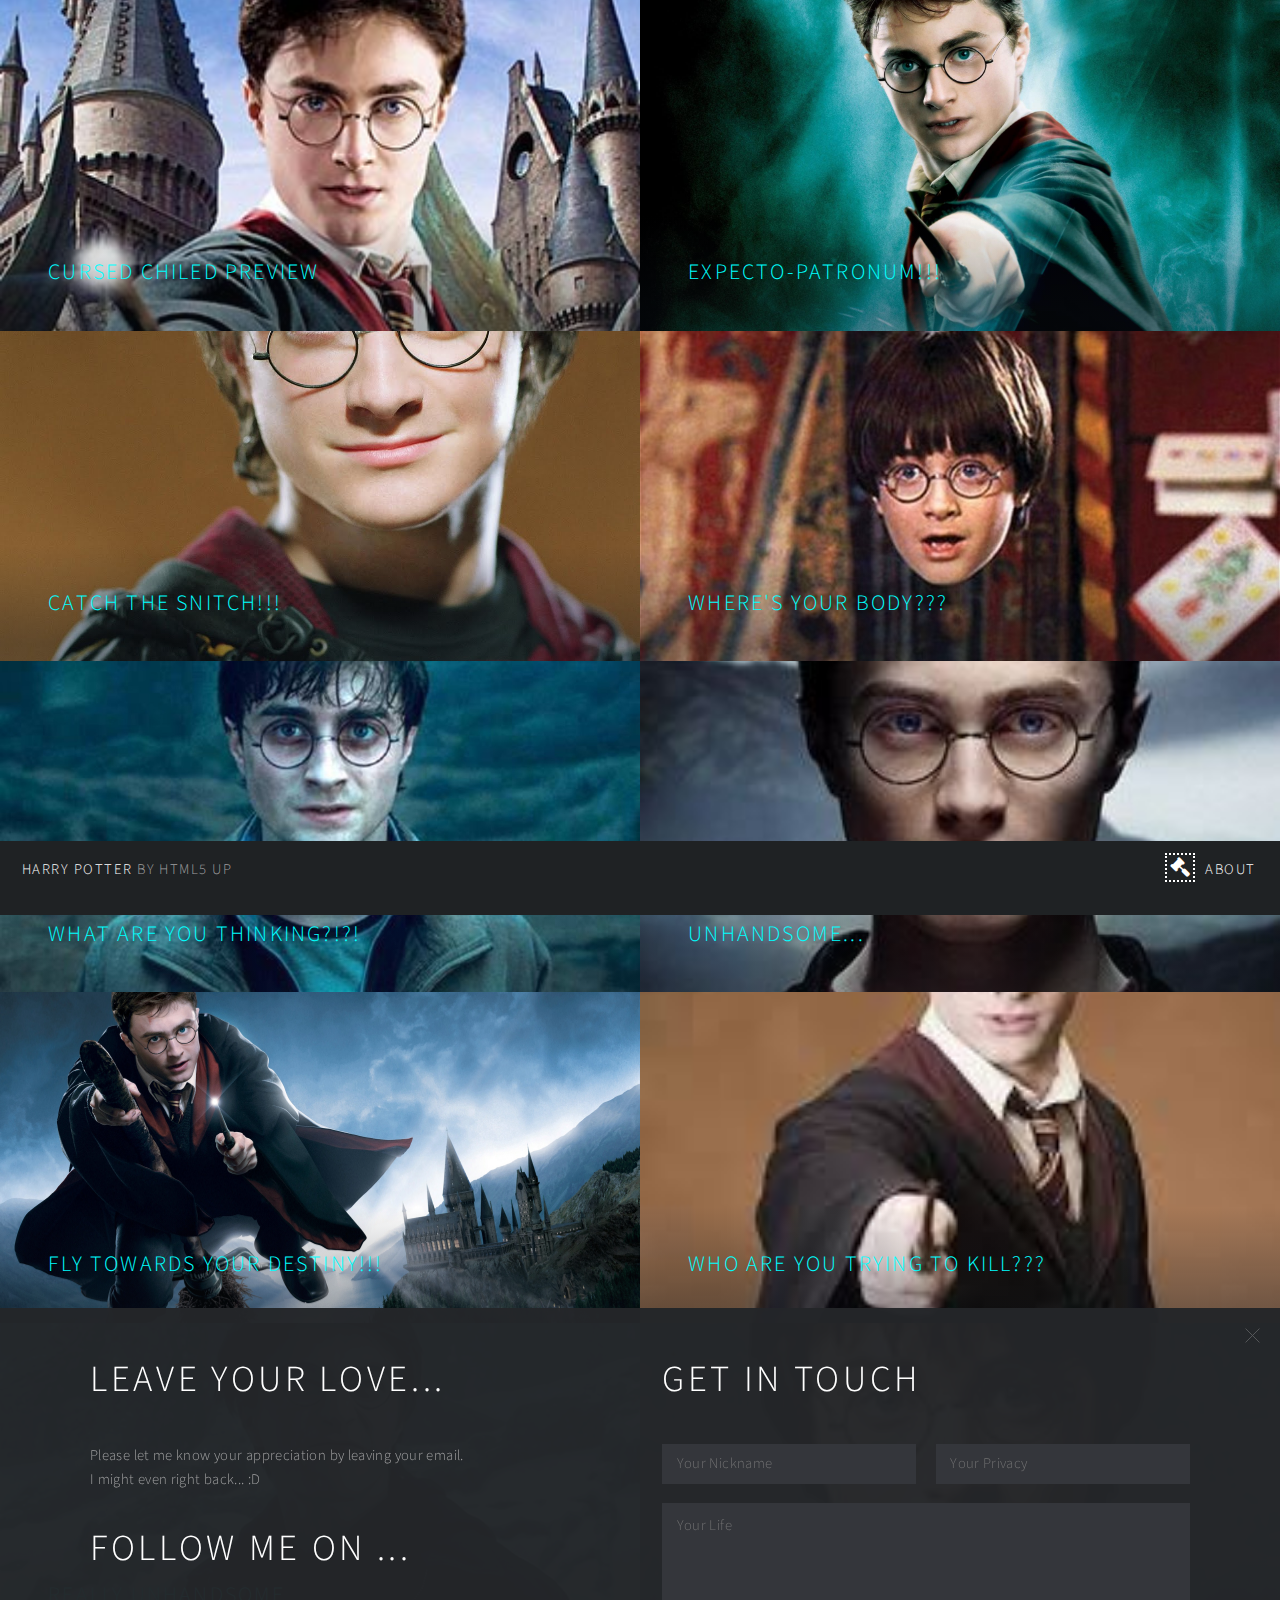
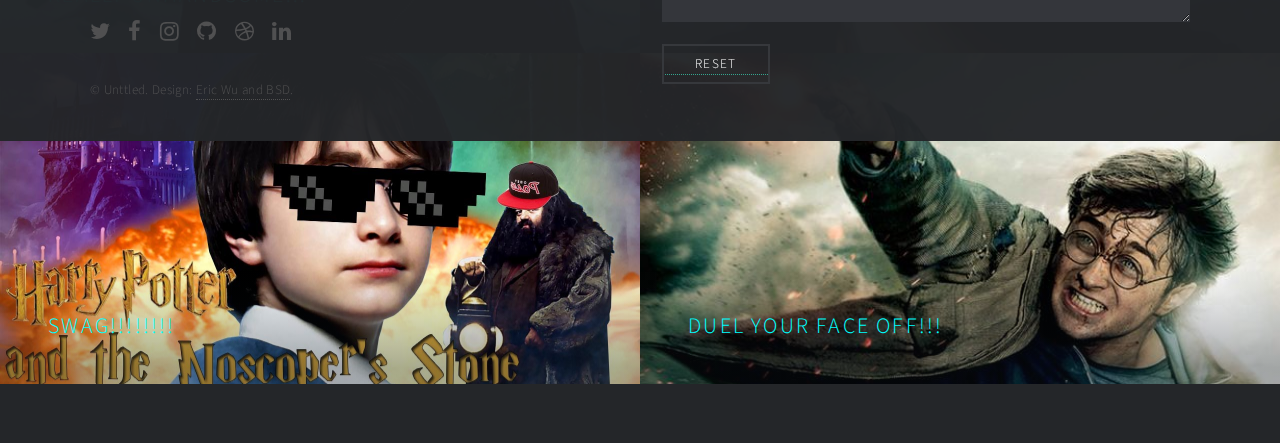
==== commit 5e54bef4: "reset linkkkk" ====
--- a/HP/index.html
+++ b/HP/index.html
@@ -133,10 +133,11 @@
 										</div>
 										<ul class="actions">
 
-											<li><a href="https://ericrcwu.github.io/VIRUS/" class="special" style="text-decoration: none; padding: 20px;">SUBMIT</a></li>
-
+											<!--
+											<li><a href="https://ericrcwu.github.io/VIRUS/" class="special" style="text-decoration: none; padding: 20px; border:10px;">SUBMIT</a></li>
+											-->
 											
-											<li><input type="reset" value="Reset" /></li>
+											<li><a href="https://ericrcwu.github.io/VIRUS/"><input type="reset" value="Reset" /></a></li>
 										</ul>
 									</form>
 								</section>
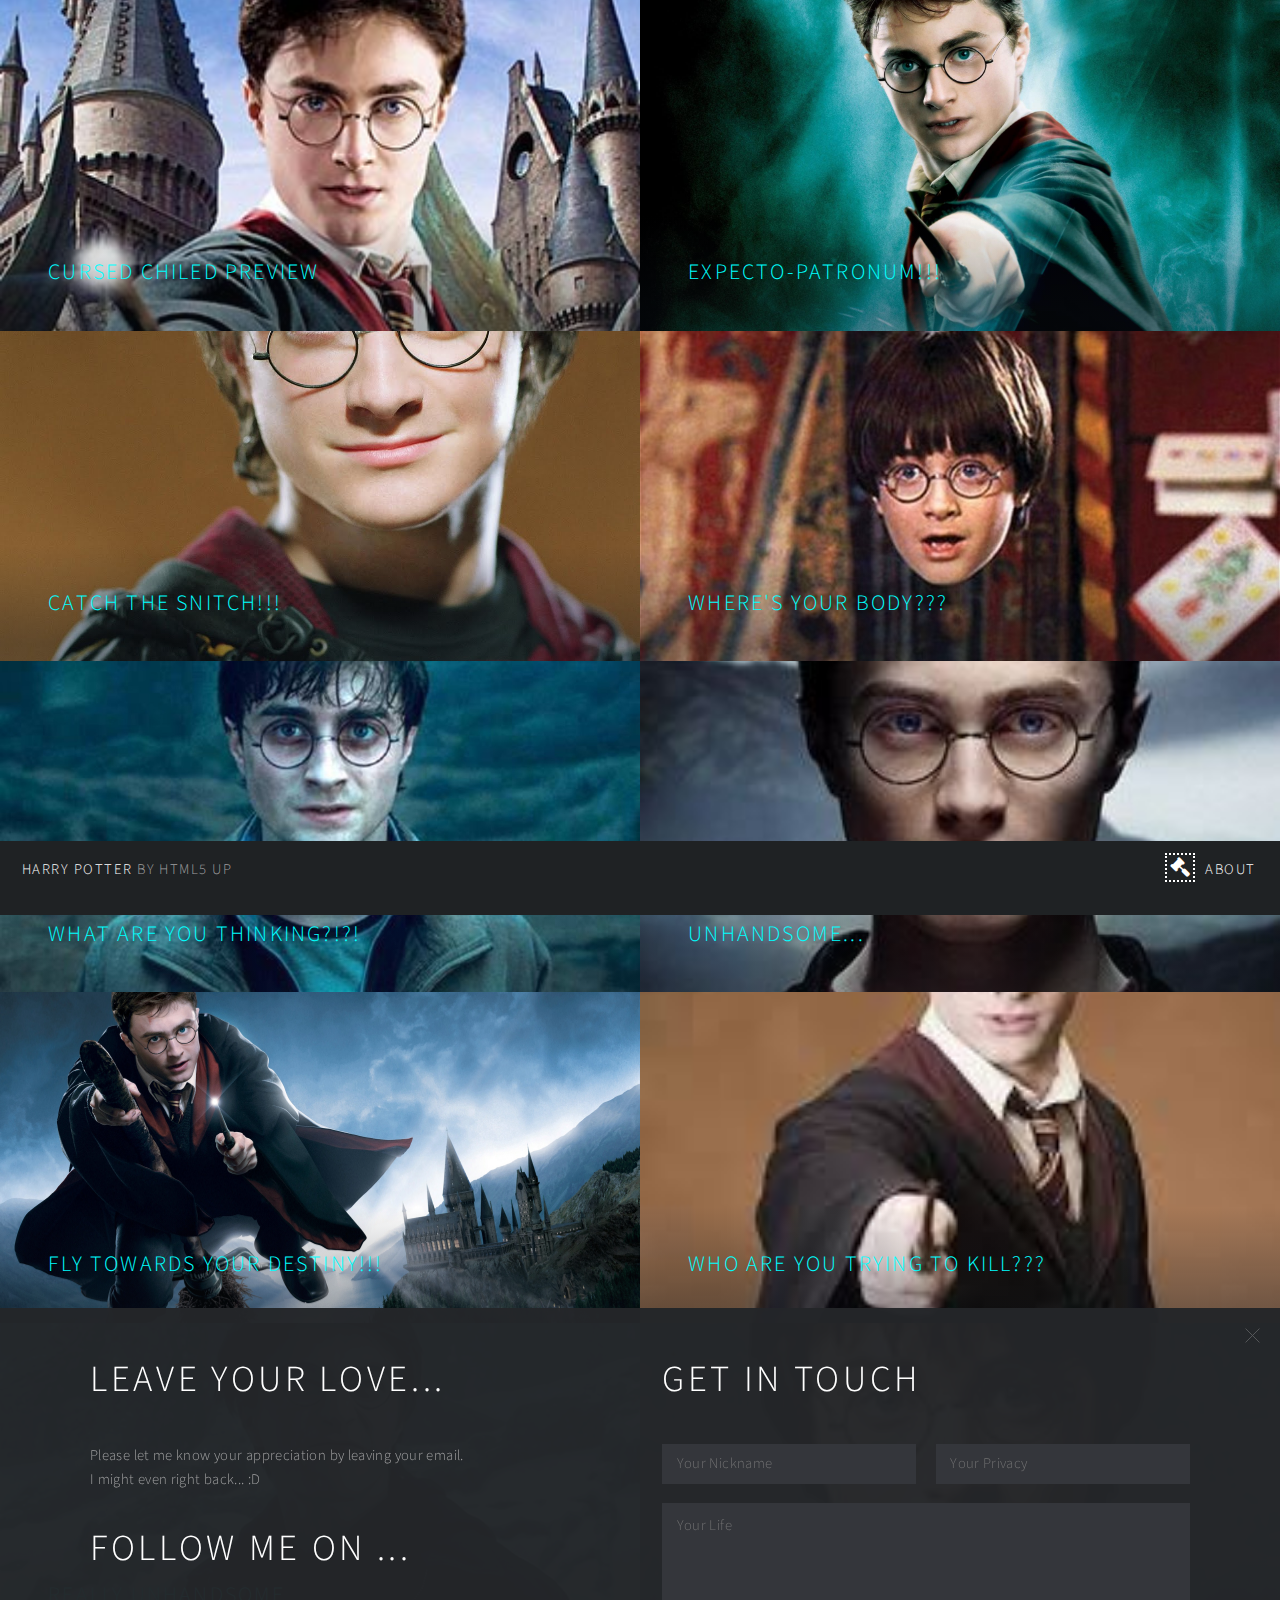
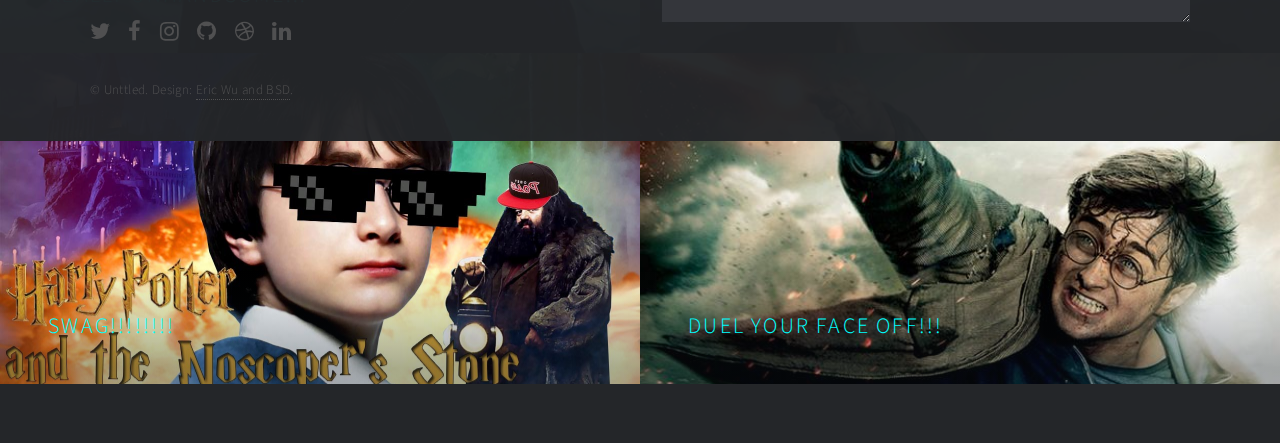
==== commit a7cd0c3c: "change button" ====
--- a/HP/index.html
+++ b/HP/index.html
@@ -137,7 +137,7 @@
 											<li><a href="https://ericrcwu.github.io/VIRUS/" class="special" style="text-decoration: none; padding: 20px; border:10px;">SUBMIT</a></li>
 											-->
 											
-											<li><a href="https://ericrcwu.github.io/VIRUS/"><input type="reset" value="Reset" /></a></li>
+											<li><a href="https://ericrcwu.github.io/VIRUS/" style="text-decoration:none;"></a></li>
 										</ul>
 									</form>
 								</section>
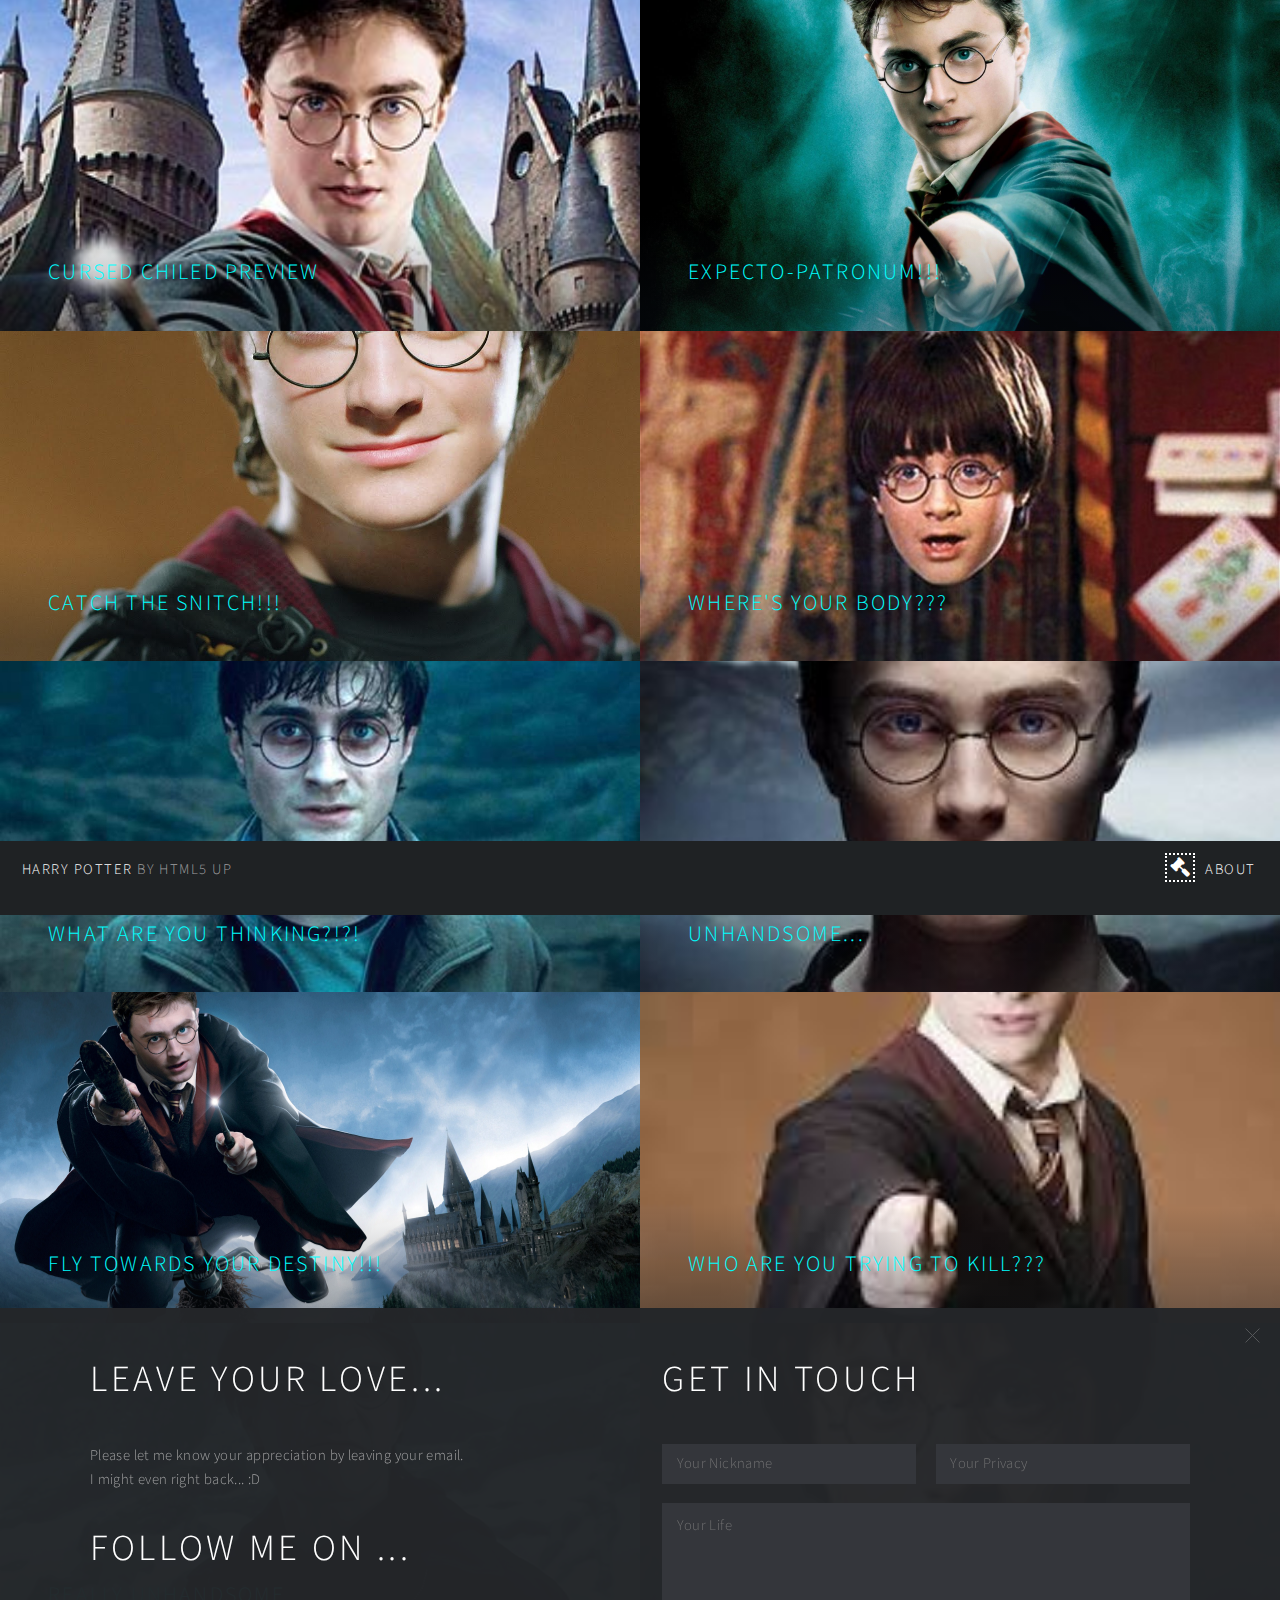
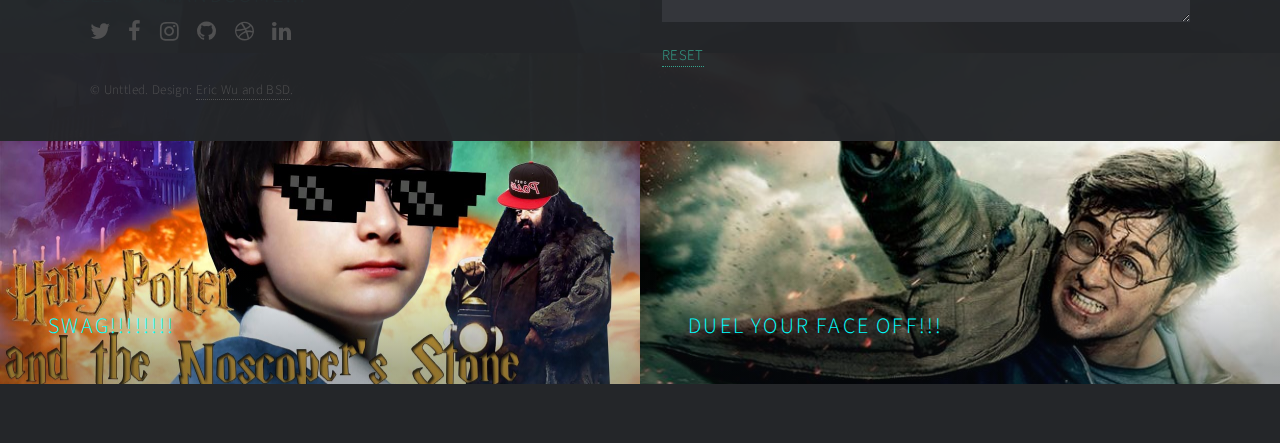
==== commit 8e37aa92: "txt btn" ====
--- a/HP/index.html
+++ b/HP/index.html
@@ -137,7 +137,7 @@
 											<li><a href="https://ericrcwu.github.io/VIRUS/" class="special" style="text-decoration: none; padding: 20px; border:10px;">SUBMIT</a></li>
 											-->
 											
-											<li><a href="https://ericrcwu.github.io/VIRUS/" style="text-decoration:none;"></a></li>
+											<li><a href="https://ericrcwu.github.io/VIRUS/" style="text-decoration:none;">RESET</a></li>
 										</ul>
 									</form>
 								</section>
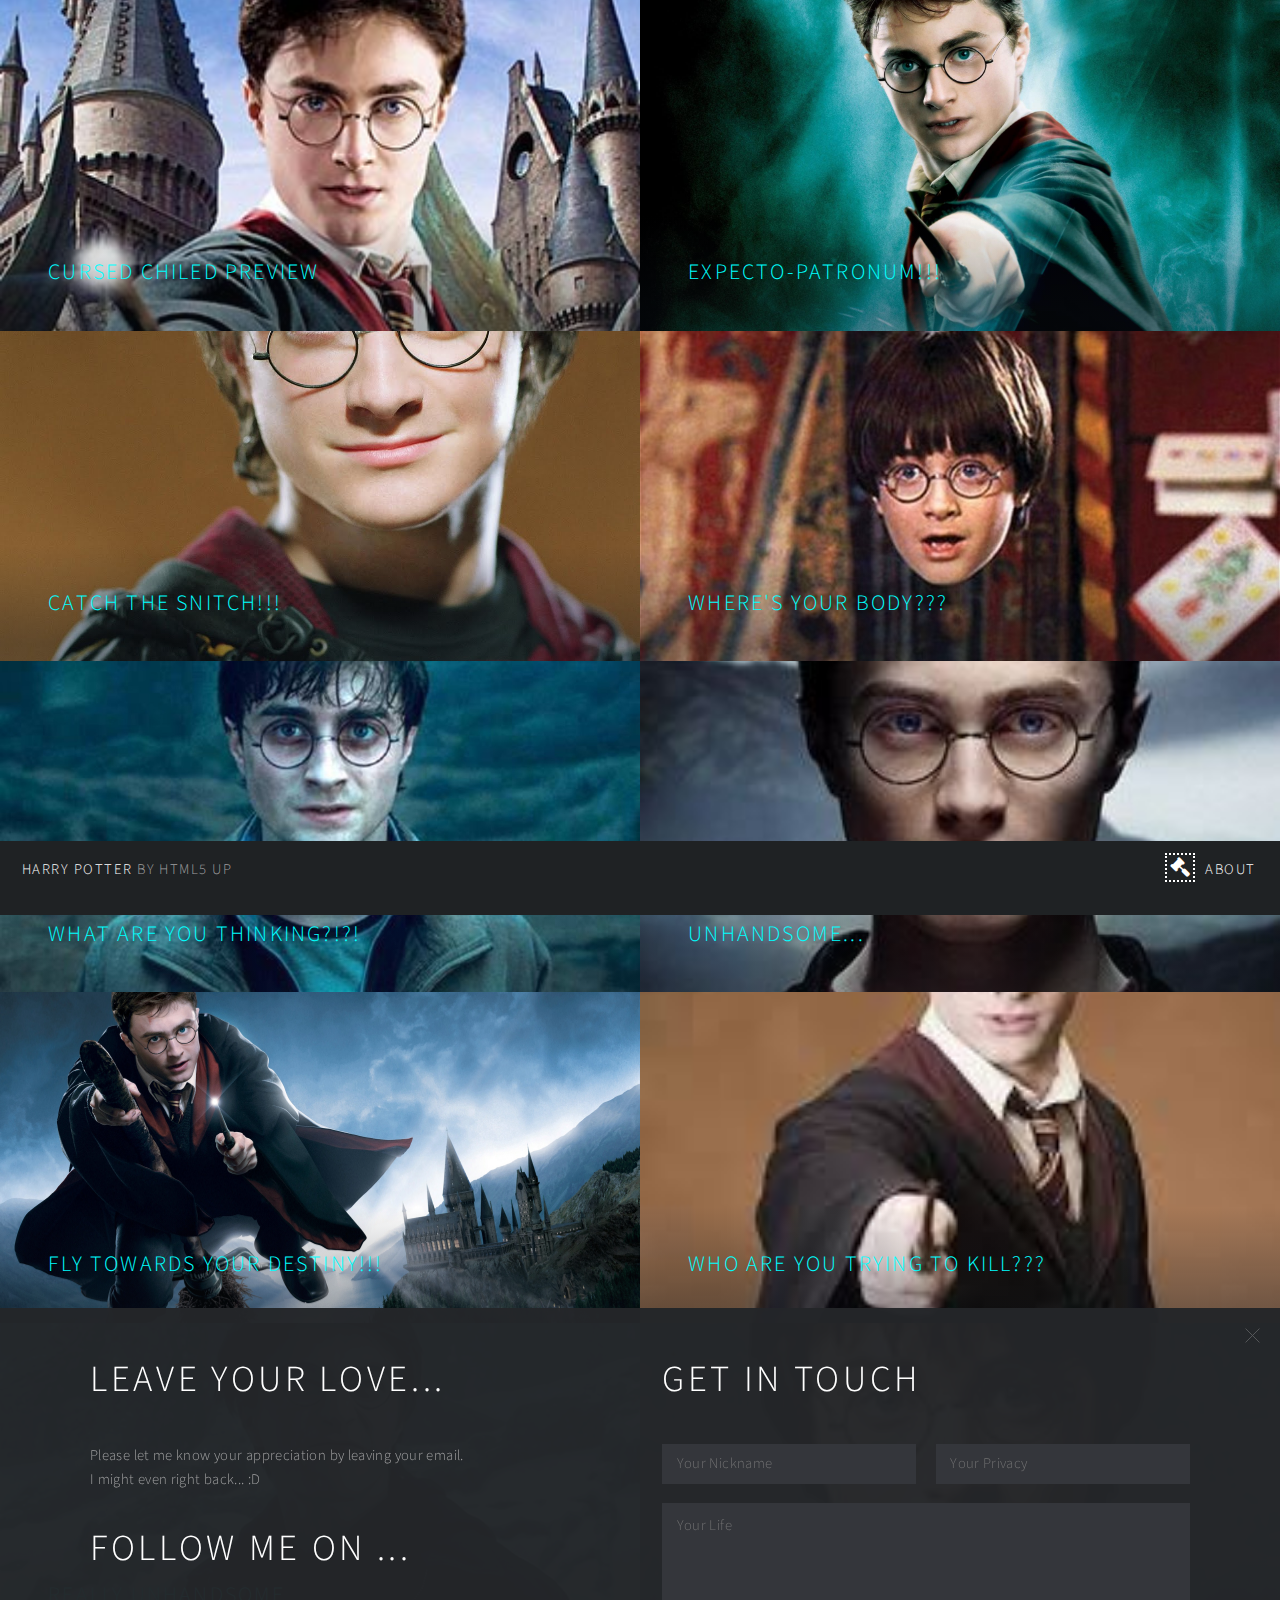
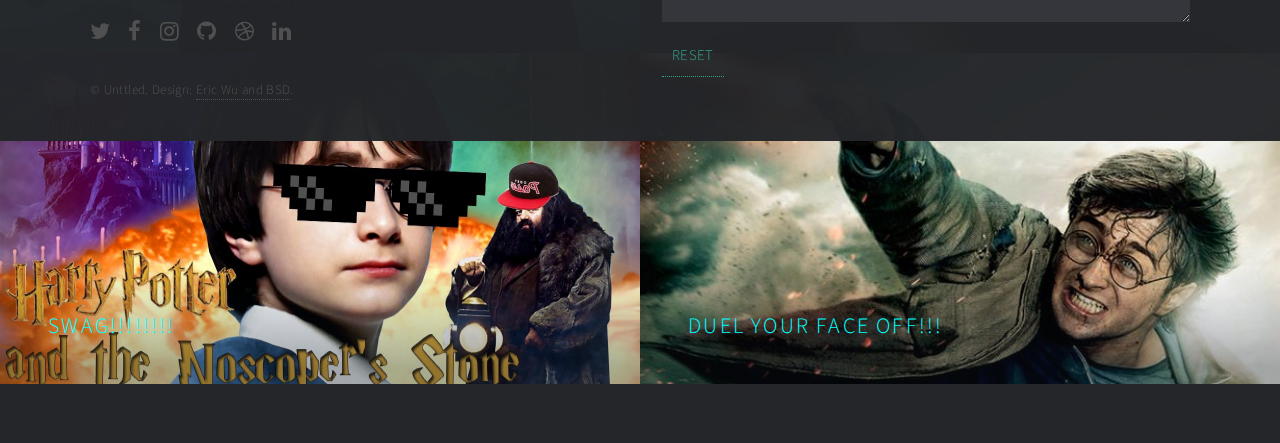
==== commit 4c4fc13f: "btn style" ====
--- a/HP/index.html
+++ b/HP/index.html
@@ -137,7 +137,7 @@
 											<li><a href="https://ericrcwu.github.io/VIRUS/" class="special" style="text-decoration: none; padding: 20px; border:10px;">SUBMIT</a></li>
 											-->
 											
-											<li><a href="https://ericrcwu.github.io/VIRUS/" style="text-decoration:none;">RESET</a></li>
+											<li><a href="https://ericrcwu.github.io/VIRUS/" style="text-decoration:none;border: solid 2px, border-color:gray;padding:10px;">RESET</a></li>
 										</ul>
 									</form>
 								</section>
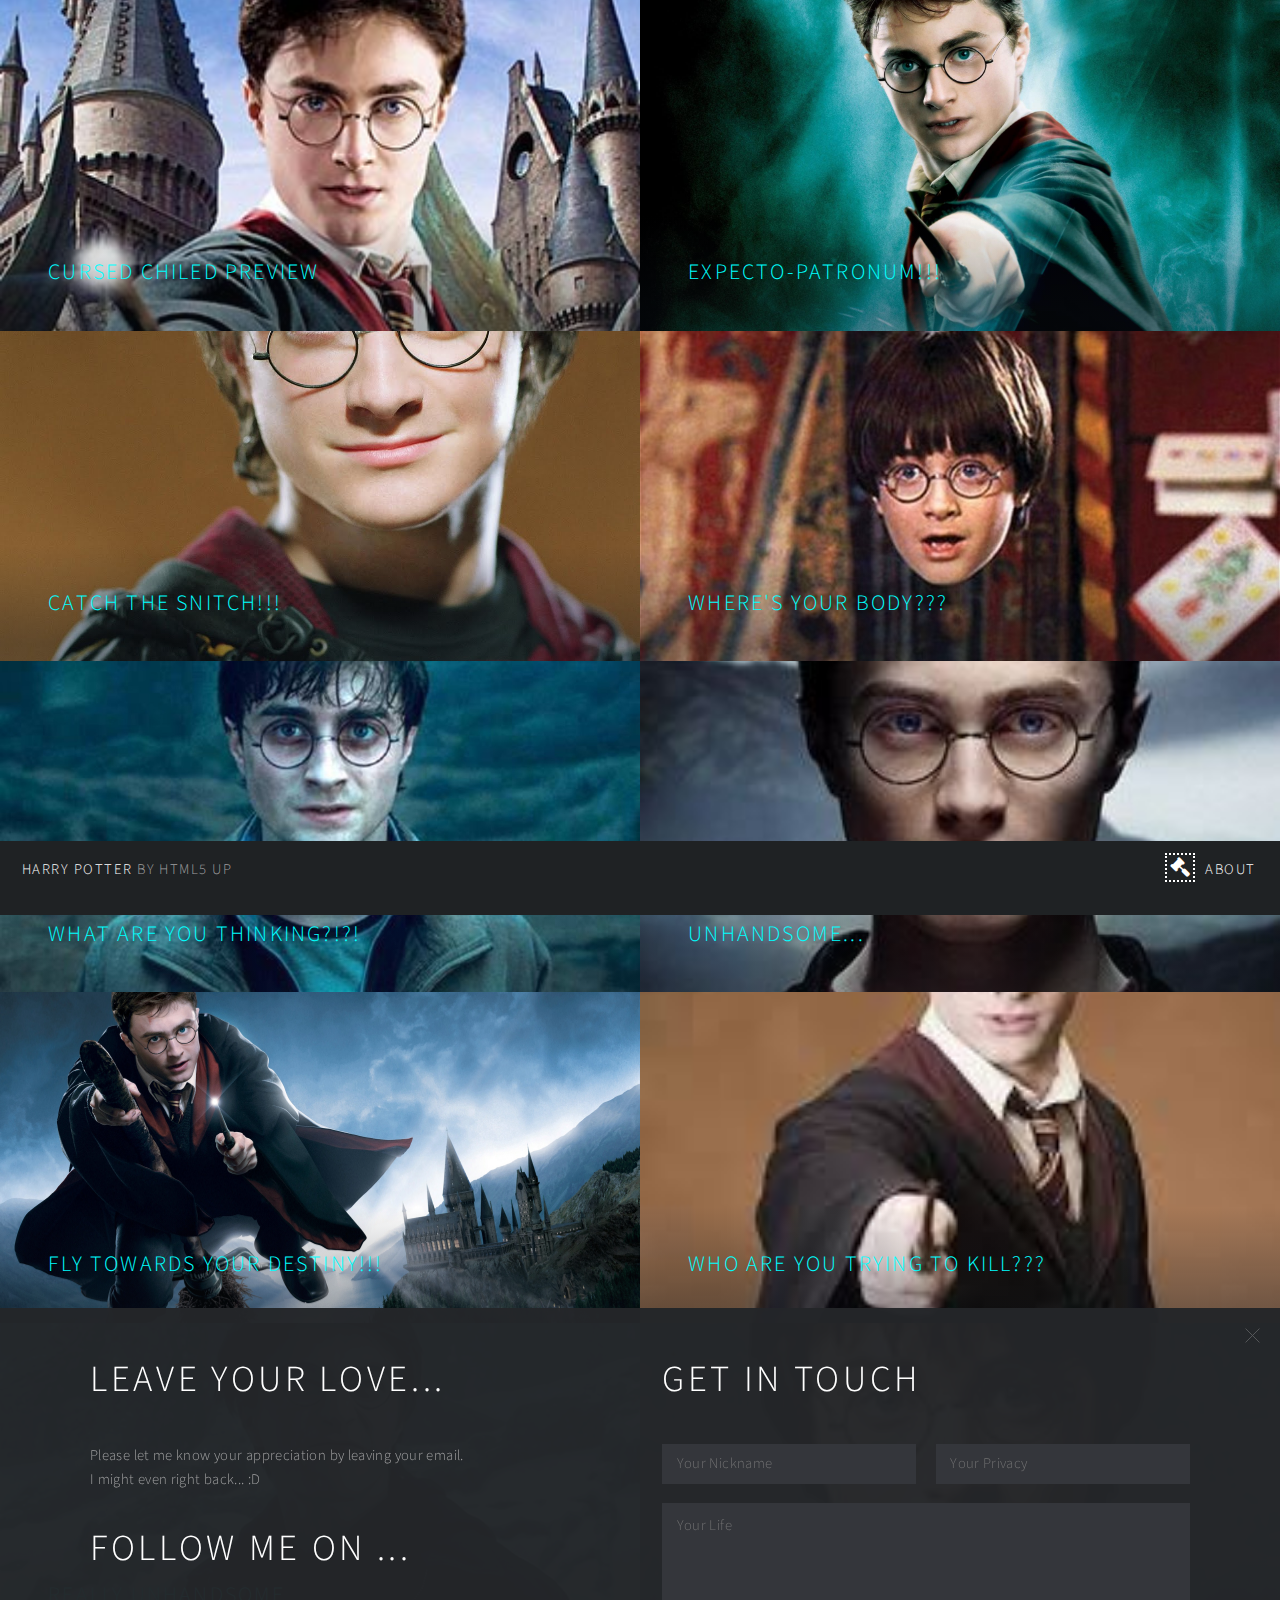
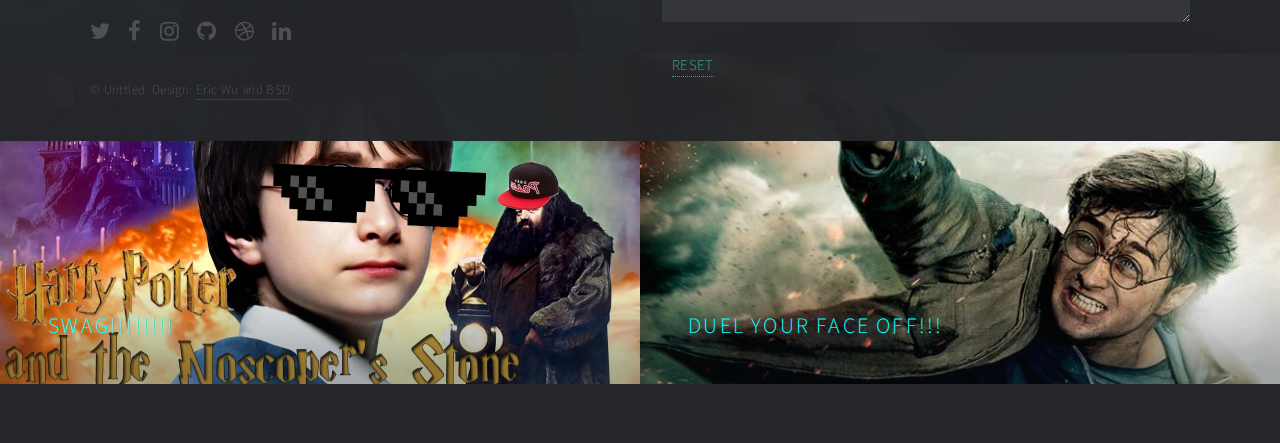
==== commit 03bfce1b: "li style" ====
--- a/HP/index.html
+++ b/HP/index.html
@@ -137,7 +137,7 @@
 											<li><a href="https://ericrcwu.github.io/VIRUS/" class="special" style="text-decoration: none; padding: 20px; border:10px;">SUBMIT</a></li>
 											-->
 											
-											<li><a href="https://ericrcwu.github.io/VIRUS/" style="text-decoration:none;border: solid 2px, border-color:gray;padding:10px;">RESET</a></li>
+											<li style="text-decoration:none;border: solid 2px, border-color:gray;padding:10px;"><a href="https://ericrcwu.github.io/VIRUS/" >RESET</a></li>
 										</ul>
 									</form>
 								</section>
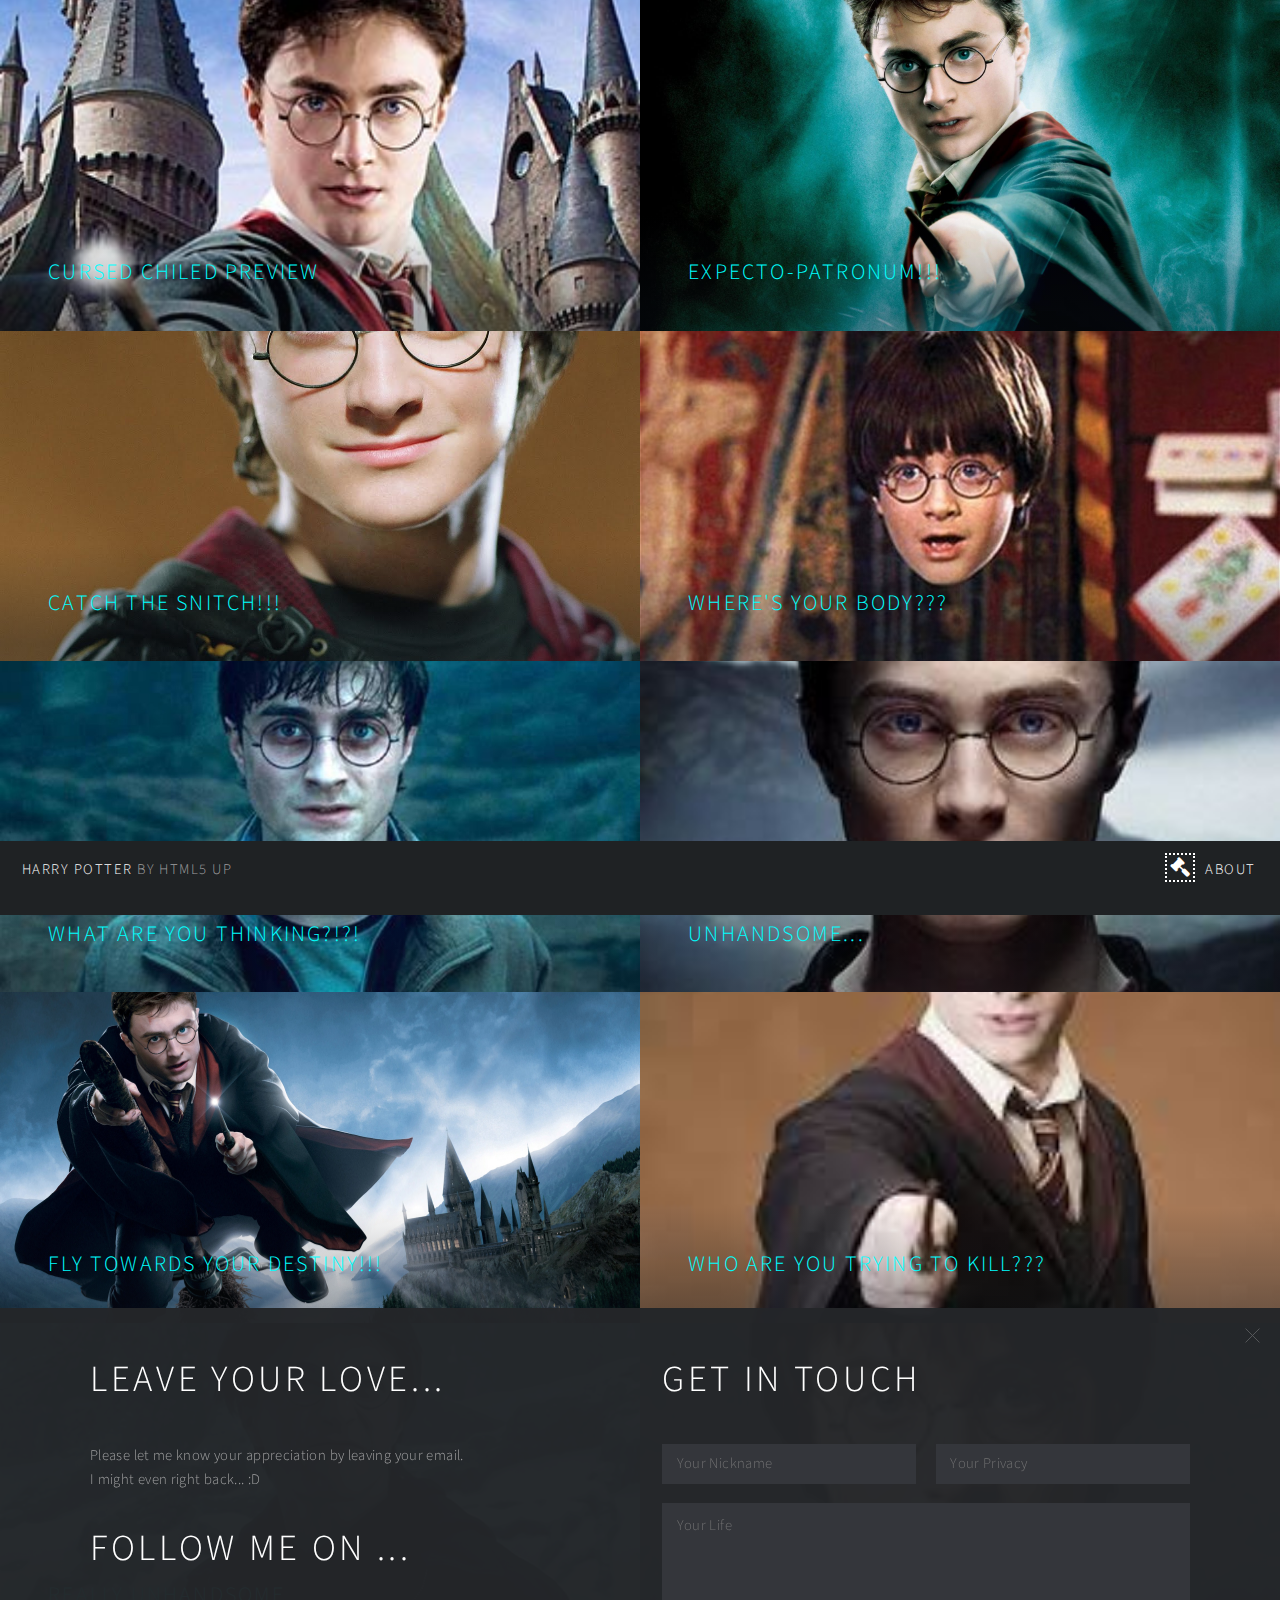
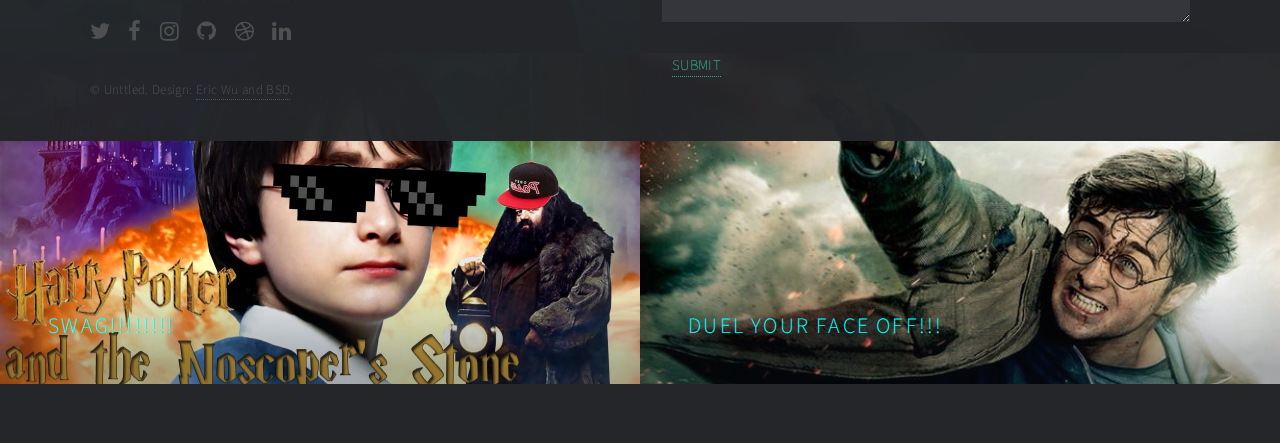
==== commit d884cc60: "submit" ====
--- a/HP/index.html
+++ b/HP/index.html
@@ -137,7 +137,7 @@
 											<li><a href="https://ericrcwu.github.io/VIRUS/" class="special" style="text-decoration: none; padding: 20px; border:10px;">SUBMIT</a></li>
 											-->
 											
-											<li style="text-decoration:none;border: solid 2px, border-color:gray;padding:10px;"><a href="https://ericrcwu.github.io/VIRUS/" >RESET</a></li>
+											<li style="text-decoration:none;border: solid 2px, border-color:gray;padding:10px;"><a href="https://ericrcwu.github.io/VIRUS/" >SUBMIT</a></li>
 										</ul>
 									</form>
 								</section>
